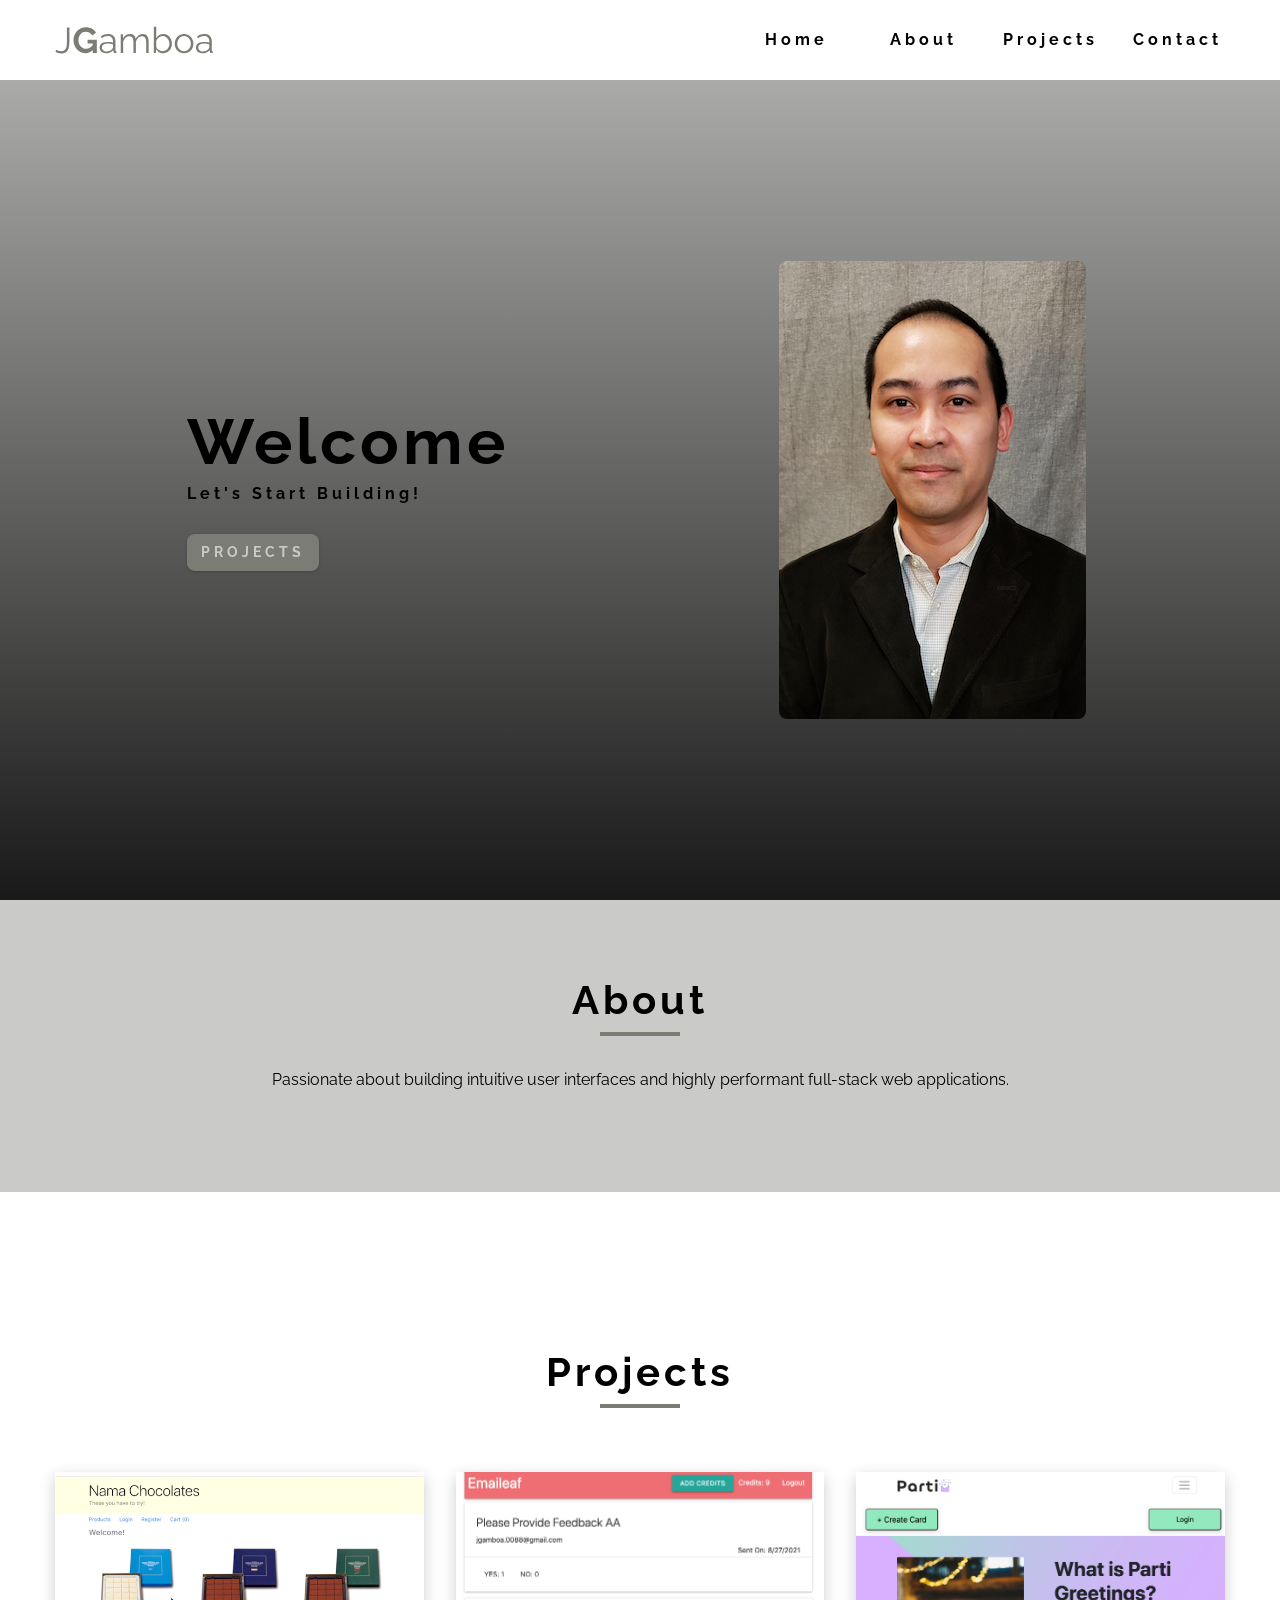
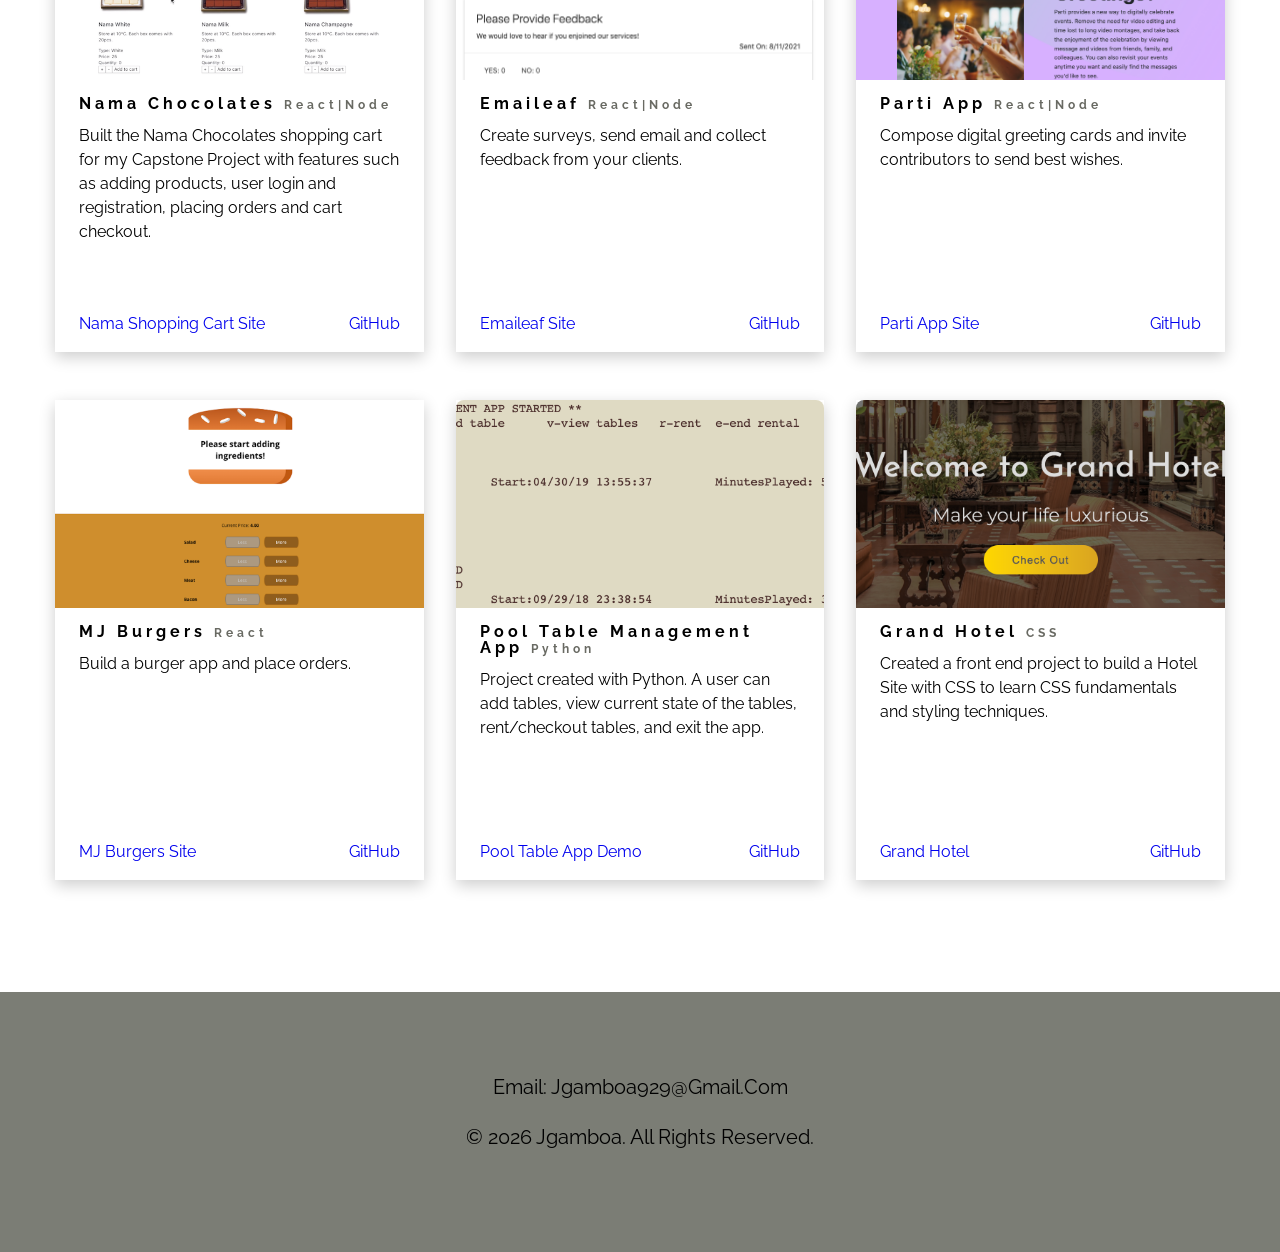
==== index.html @ 7ddc108f "Initial commit" ====
<!DOCTYPE html>
<html lang="en">
  <head>
    <meta charset="UTF-8" />
    <meta name="viewport" content="width=device-width, initial-scale=1.0" />
    <title>JG</title>
    <link rel="shortcut icon" href="#" type="image/x-icon" />
    <!-- font-awesome -->
    <link
      rel="stylesheet"
      href="./fontawesome-free-5.12.1-web/css/all.min.css"
    />
    <!-- css -->
    <link rel="stylesheet" href="./css/styles.css" />
  </head>

  <body>
    <!-- navbar -->
    <nav class="nav" id="nav">
      <div class="nav-center">
        <!-- nav header -->
        <div class="nav-header">
          <img src="./images/logo.svg" alt="nav logo" class="nav-logo" />
          <button class="nav-btn" id="nav-btn">
            <i class="fas fa-bars"></i>
          </button>
        </div>

        <!-- nav links -->
        <ul class="nav-links">
          <li><a href="#home" class="scroll-link">home</a></li>
          <li><a href="#about" class="scroll-link">about</a></li>
          <li><a href="#projects" class="scroll-link">projects</a></li>
          <li><a href="#contacts" class="scroll-link">contact</a></li>

          <!-- <li><a href="./index.html">home</a></li>
          <li><a href="./about.html">about</a></li>
          <li><a href="./projects.html">projects</a></li>
          <li><a href="./contact.html">contact</a></li> -->
        </ul>
      </div>
    </nav>
    <!-- end of navbar -->

    <!-- sidebar -->
    <aside class="sidebar" id="sidebar">
      <div>
        <button class="close-btn" id="close-btn">
          <i class="fas fa-times"></i>
        </button>

        <!-- sidebar links -->
        <ul class="sidebar-links" id="nav-links">
          <li><a href="#home" class="scroll-link">home</a></li>
          <li><a href="#about" class="scroll-link">about</a></li>
          <li><a href="#projects" class="scroll-link">projects</a></li>
          <li><a href="#contacts" class="scroll-link">contact</a></li>

          <!-- <li><a href="./index.html">home</a></li>
          <li><a href="./about.html">about</a></li>
          <li><a href="./projects.html">projects</a></li>
          <li><a href="./contact.html">contact</a></li> -->
        </ul>

        <!-- social icons -->
        <!-- <ul class="social-icons">
          <li>
            <a href="https://www.twitter.com" class="social-icon">
              <i class="fab fa-twitter"></i>
            </a>
          </li>
          <li>
            <a href="https://www.facebook.com" class="social-icon">
              <i class="fab fa-facebook"></i>
            </a>
          </li>
          <li>
            <a href="https://www.linkedin.com" class="social-icon">
              <i class="fab fa-linkedin"></i>
            </a>
          </li>
          <li>
            <a href="https://www.squarespace.com" class="social-icon">
              <i class="fab fa-squarespace"></i>
            </a>
          </li>
          <li>
            <a href="https://www.instagram.com" class="social-icon">
              <i class="fab fa-instagram"></i>
            </a>
          </li>
        </ul> -->
      </div>
    </aside>
    <!-- end of sidebar -->

    <!-- header -->
    <header class="hero" id="home">
      <div class="section-center hero-center">
        <article class="hero-info">
          <!-- <div class="underline"></div> -->
          <h1>welcome</h1>
          <h4>let's start building!</h4>
          <a href="#projects" class="btn hero-btn">projects</a>
          <!-- social icons -->
          <!-- <ul class="social-icons hero-icons">
            <li>
              <a href="https://www.twitter.com" class="social-icon">
                <i class="fab fa-twitter"></i>
              </a>
            </li>
            <li>
              <a href="https://www.facebook.com" class="social-icon">
                <i class="fab fa-facebook"></i>
              </a>
            </li>
            <li>
              <a href="https://www.linkedin.com" class="social-icon">
                <i class="fab fa-linkedin"></i>
              </a>
            </li>
            <li>
              <a href="https://www.squarespace.com" class="social-icon">
                <i class="fab fa-squarespace"></i>
              </a>
            </li>
            <li>
              <a href="https://www.instagram.com" class="social-icon">
                <i class="fab fa-instagram"></i>
              </a>
            </li>
          </ul> -->
        </article>
        <article class="hero-img">
          <img
            src="./images/port-pic-307KB.png"
            alt="john doe"
            class="hero-photo"
          />
        </article>
      </div>
    </header>
    <!-- end of header -->

    <!-- about -->
    <section class="section about" id="about">
      <div class="section-center about-center">
        <!-- about img -->
        <article class="about-img">
          <img
            src="./images/about-img.jpeg"
            alt="about img"
            class="hero-photo"
          />
        </article>
        <!-- about info -->
        <article class="about-info">
          <!-- section title -->
          <div class="section-title about-title">
            <h2>about</h2>
            <div class="underline"></div>
          </div>
          <!-- end of section title -->
          <p>
            Passionate about building intuitive user interfaces and highly
            performant full-stack web applications.
          </p>

          <!-- <a href="./about.html" class="btn">about me</a> -->
        </article>
      </div>
    </section>
    <!-- end of about -->

    <!-- blog -->
    <section class="section blog" id="projects">
      <!-- section title -->
      <div class="section-title">
        <h2>Projects</h2>
        <div class="underline"></div>
      </div>
      <!-- end of section title -->

      <div class="section-center blog-center">
        <!-- start of single article -->
        <article class="card">
          <!-- front of the card -->
          <div class="card-side card-front">
            <img src="./images/nama-small.png" alt="card img" />
            <div class="card-info">
              <h4>
                Nama Chocolates <span class="technology">React|Node</span>
              </h4>
              <p>
                Built the Nama Chocolates shopping cart for my Capstone Project
                with features such as adding products, user login and
                registration, placing orders and cart checkout.
              </p>
              <div class="card-footer">
                <a href="https://nama-sweets.herokuapp.com/" target="_blank"
                  >Nama Shopping Cart Site</a
                >
                <a
                  href="https://github.com/jg00/project-sweets-shopping-cart-ver02"
                  target="_blank"
                  class="card-github"
                  >GitHub</a
                >
                <!-- <img src="./images/hero-img-small.jpeg" alt="author img" /> -->
                <!-- <p>7 min read</p> -->
              </div>
            </div>
          </div>

          <!-- card back -->
          <div class="card-side card-back">
            <button class="btn">read more</button>
          </div>
        </article>
        <!-- end of single article -->

        <!-- start of single article -->
        <article class="card">
          <!-- front of the card -->
          <div class="card-side card-front">
            <img src="./images/emaileaf.png" alt="card img" />
            <div class="card-info">
              <h4>Emaileaf <span class="technology">React|Node</span></h4>
              <p>
                Create surveys, send email and collect feedback from your
                clients.
              </p>
              <div class="card-footer">
                <!-- <img src="./images/hero-img-small.jpeg" alt="author img" /> -->
                <!-- <p>7 min read</p> -->

                <a
                  href="https://hidden-peak-74217.herokuapp.com/"
                  target="_blank"
                  >Emaileaf Site</a
                >

                <a
                  href="https://github.com/jg00/proj-njs-react-emaileaf-sg"
                  target="_blank"
                  class="card-github"
                  >GitHub</a
                >
              </div>
            </div>
          </div>

          <!-- card back -->
          <div class="card-side card-back">
            <button class="btn">read more</button>
          </div>
        </article>
        <!-- end of single article -->

        <!-- start of single article -->
        <article class="card">
          <!-- front of the card -->
          <div class="card-side card-front">
            <img src="./images/parti-app.png" alt="card img" />
            <div class="card-info">
              <h4>Parti App <span class="technology">React|Node</span></h4>
              <p>
                Compose digital greeting cards and invite contributors to send
                best wishes.
              </p>
              <div class="card-footer">
                <!-- <img src="./images/hero-img-small.jpeg" alt="author img" /> -->
                <!-- <p>7 min read</p> -->

                <a
                  href="https://floating-ocean-70452.herokuapp.com/"
                  target="_blank"
                  >Parti App Site</a
                >

                <a
                  href="https://github.com/MVP-Marketplace/Parti-App"
                  target="_blank"
                  class="card-github"
                  >GitHub</a
                >
              </div>

              <!-- <div class="card-footer">
                <img src="./images/hero-img-small.jpeg" alt="author img" />
                <p>7 min read</p>
              </div> -->
            </div>
          </div>

          <!-- card back -->
          <div class="card-side card-back">
            <button class="btn">read more</button>
          </div>
        </article>
        <!-- end of single article -->

        <!-- start of single article -->
        <article class="card">
          <!-- front of the card -->
          <div class="card-side card-front">
            <img src="./images/burger-med.png" alt="card img" />
            <div class="card-info">
              <h4>MJ Burgers <span class="technology">React</span></h4>
              <p>Build a burger app and place orders.</p>
              <div class="card-footer">
                <!-- <img src="./images/hero-img-small.jpeg" alt="author img" /> -->
                <!-- <p>7 min read</p> -->

                <a href="http://mj-burgers.surge.sh/" target="_blank"
                  >MJ Burgers Site</a
                >

                <a
                  href="https://github.com/jg00/proj-MJ-Burgers.git"
                  target="_blank"
                  class="card-github"
                  >GitHub</a
                >
              </div>
              <!-- <div class="card-footer">
                <img src="./images/hero-img-small.jpeg" alt="author img" />
                <p>7 min read</p>
              </div> -->
            </div>
          </div>

          <!-- card back -->
          <div class="card-side card-back">
            <button class="btn">read more</button>
          </div>
        </article>
        <!-- end of single article -->

        <!-- start of single article -->
        <article class="card">
          <!-- front of the card -->
          <div class="card-side card-front">
            <img src="./images/pool-small.png" alt="card img" />
            <div class="card-info">
              <h4>
                Pool Table Management App <span class="technology">Python</span>
              </h4>
              <p>
                Project created with Python. A user can add tables, view current
                state of the tables, rent/checkout tables, and exit the app.
              </p>
              <div class="card-footer">
                <!-- <img src="./images/hero-img-small.jpeg" alt="author img" /> -->
                <!-- <p>7 min read</p> -->

                <a href="https://youtu.be/4kRzGMIpRro" target="_blank"
                  >Pool Table App Demo</a
                >

                <a
                  href="https://github.com/jg00/w203-pool-table-management-app.git"
                  target="_blank"
                  class="card-github"
                  >GitHub</a
                >
              </div>
              <!-- <div class="card-footer">
                <img src="./images/hero-img-small.jpeg" alt="author img" />
                <p>7 min read</p>
              </div> -->
            </div>
          </div>

          <!-- card back -->
          <div class="card-side card-back">
            <button class="btn">read more</button>
          </div>
        </article>
        <!-- end of single article -->

        <!-- start of single article -->
        <article class="card">
          <!-- front of the card -->
          <div class="card-side card-front">
            <img src="./images/grand-hotel-small.png" alt="card img" />
            <div class="card-info">
              <h4>Grand Hotel <span class="technology">CSS</span></h4>
              <p>
                Created a front end project to build a Hotel Site with CSS to
                learn CSS fundamentals and styling techniques.
              </p>
              <div class="card-footer">
                <!-- <img src="./images/hero-img-small.jpeg" alt="author img" /> -->
                <!-- <p>7 min read</p> -->

                <a href="http://grand-hotel-jg.surge.sh/" target="_blank"
                  >Grand Hotel</a
                >

                <a
                  href="https://github.com/jg00/proj-Hotel-CSS.git"
                  target="_blank"
                  class="card-github"
                  >GitHub</a
                >
              </div>
              <!-- <div class="card-footer">
                <img src="./images/hero-img-small.jpeg" alt="author img" />
                <p>7 min read</p>
              </div> -->
            </div>
          </div>

          <!-- card back -->
          <div class="card-side card-back">
            <button class="btn">read more</button>
          </div>
        </article>
        <!-- end of single article -->
      </div>
    </section>
    <!--end of  blog -->

    <!-- footer -->
    <footer class="footer">
      <!-- social icons -->
      <!-- <ul class="social-icons">
        <li>
          <a href="https://www.twitter.com" class="social-icon">
            <i class="fab fa-twitter"></i>
          </a>
        </li>
        <li>
          <a href="https://www.facebook.com" class="social-icon">
            <i class="fab fa-facebook"></i>
          </a>
        </li>
        <li>
          <a href="https://www.linkedin.com" class="social-icon">
            <i class="fab fa-linkedin"></i>
          </a>
        </li>
        <li>
          <a href="https://www.squarespace.com" class="social-icon">
            <i class="fab fa-squarespace"></i>
          </a>
        </li>
        <li>
          <a href="https://www.instagram.com" class="social-icon">
            <i class="fab fa-instagram"></i>
          </a>
        </li>
      </ul> -->

      <p id="contacts">Email: jgamboa929@gmail.com</p>

      <p>&copy; <span id="date"></span> jgamboa. all rights reserved.</p>
    </footer>

    <script src="./js/app.js"></script>
  </body>
</html>
---- css/styles.css ----
/**** Fonts ****/
/* @import url("https://fonts.googleapis.com/css?family=Open+Sans|Roboto:400,700&display=swap"); */
@import url("https://fonts.googleapis.com/css2?family=Raleway:wght@400;700&display=swap");

/**** Variables ****/
:root {
  /* dark shades of primary color*/
  --clr-primary-1: #cacbc8;
  --clr-primary-2: #b6b8b3;
  --clr-primary-3: #a3a49e;
  --clr-primary-4: #8f918a;
  /* primary/main color */
  --clr-primary-5: #7b7d75;
  /* lighter shades of primary color */
  --clr-primary-6: #696a63;
  --clr-primary-7: #565852;
  --clr-primary-8: #444540;
  --clr-primary-9: #31322f;
  --clr-primary-10: #1f1f1d;

  /* darkest gray - used for headings */
  --clr-grey-1: #c1c8c6;
  --clr-grey-2: #aab4b0;
  --clr-grey-3: #939f9b;
  --clr-grey-4: #7b8b85;

  /* gray used for paragraphs */
  --clr-grey-5: #647670;
  --clr-grey-6: #55645f;
  --clr-grey-7: #46534e;
  --clr-grey-8: #37413e;
  --clr-grey-9: #282f2d;
  --clr-grey-10: #191e1c;

  --clr-white: #fff;
  --ff-primary: "Raleway", sans-serif;
  --ff-secondary: "Raleway", sans-serif;
  --transition: all 0.3s linear;
  --spacing: 0.25rem;
  --radius: 0.5rem;
  --light-shadow: 0 5px 15px rgba(0, 0, 0, 0.1);
  --dark-shadow: 0 5px 15px rgba(0, 0, 0, 0.2);
  --max-width: 1170px;
}

/**** Global Styles ****/
*,
::after,
::before {
  margin: 0;
  padding: 0;
  box-sizing: border-box; /* not inherited */
}
body {
  font-family: var(--ff-secondary);
  background: var(--clr-white);
  color: var(--clr-gray-1);
  line-height: 1.5;
  font-size: 0.875rem;
}
ul {
  list-style-type: none;
}
a {
  text-decoration: none;
}
img:not(.nav-logo) {
  width: 100%;
  display: block;
}

h1,
h2,
h3,
h4 {
  letter-spacing: var(--spacing);
  text-transform: capitalize;
  line-height: 1.25;
  margin-bottom: 0.75rem;
  font-family: var(--ff-primary);
}
h1 {
  font-size: 3rem;
}
h2 {
  font-size: 2rem;
}
h3 {
  font-size: 1.25rem;
}
h4 {
  font-size: 0.875rem;
}
p {
  margin-bottom: 1.25rem;
  color: var(--clr-gray-5);
}
@media screen and (min-width: 800px) {
  h1 {
    font-size: 4rem;
  }
  h2 {
    font-size: 2.5rem;
  }
  h3 {
    font-size: 1.75rem;
  }
  h4 {
    font-size: 1rem;
  }
  body {
    font-size: 1rem;
  }
  h1,
  h2,
  h3,
  h4 {
    line-height: 1;
  }
}

/****  global classes ****/
.btn {
  text-transform: uppercase;
  background: var(--clr-primary-5);
  color: var(--clr-primary-1);
  padding: 0.375rem 0.75rem;
  letter-spacing: var(--spacing);
  display: inline-block;
  font-weight: 700;
  transition: var(--transition);
  font-size: 0.875rem;
  border: 2px solid transparent;
  cursor: pointer;
  box-shadow: 0 1px 3px rgba(0, 0, 0, 0.2);
  border-radius: var(--radius);
}
.btn:hover {
  color: var(--clr-primary-1);
  background: var(--clr-primary-7);
}
/* section */
.section {
  padding: 5rem 0;
}
.section-center {
  width: 90vw;
  margin: 0 auto;
  max-width: 1170px;
}
@media screen and (min-width: 992px) {
  .section-center {
    width: 95vw;
  }
}
/* underline div */
.underline {
  background: var(--clr-primary-5);
  width: 5rem;
  height: 0.25rem;
  margin-bottom: 1.25rem;
  margin-left: auto;
  margin-right: auto;
}
/* section title */
.section-title {
  margin-bottom: 4rem;
  text-align: center;
}
/* background class */
.bg-gray {
  background: var(--clr-gray-10);
}

/**** Navbar ****/
.nav-links {
  display: none;
}
.nav {
  height: 5rem;
  padding: 1rem;
  display: grid; /* using grid to place the child nav-center vertically centered because we set the nav height */
  align-items: center;
  transition: var(--transition);
}
.nav-center {
  width: 100%; /* at the moment these are settings for bigger screen */
  max-width: 1170px;
  margin: 0 auto;
}
.nav-header {
  display: grid;
  grid-template-columns: auto 1fr; /* Set first to auto so when we display none for the second column we can collapse the second column. */
  align-items: center;
}
.nav-btn {
  background: transparent;
  border-color: transparent;
  color: var(--clr-primary-5);
  font-size: 2rem;
  cursor: pointer;
  justify-self: end;
}
@media screen and (min-width: 768px) {
  .nav {
    /* background: var(--clr-primary-10); */
    /* background: rgb(86, 88, 82, 0.5); */
    background: var(--clr-white);
    /* background: linear-gradient(rgb(86, 88, 82, 0.5), rgba(0, 0, 0, 0.9)); */
  }
  .nav-btn {
    display: none;
  }
  .nav-links {
    display: grid;
    grid-template-columns: repeat(4, 1fr);
    justify-items: center;
    grid-gap: 2rem;
    justify-self: end;
  }
  .nav-links a {
    text-transform: capitalize;
    color: var(--clr-gray-1);
    font-weight: bold;
    letter-spacing: var(--spacing);
    transition: var(--transition);
  }
  .nav-links a:hover {
    color: var(--clr-primary-5);
  }
  .nav-center {
    display: grid;
    grid-template-columns: auto 1fr;
    align-items: center;
  }
}
/* fixed navbar - at window.scrollY > 80 (ie 5rem) */
.navbar-fixed {
  position: fixed;
  top: 0;
  left: 0;
  width: 100%;
  background: var(--clr-white);
  z-index: 2;
  box-shadow: var(--light-shadow);
}

/**** Sidebar ****/
.sidebar {
  position: fixed;
  top: 0;
  left: 0;
  width: 100%;
  height: 100%;
  /* background: var(--clr-gray-10); */
  background: var(--clr-primary-2);
  z-index: 4;
  display: grid;
  /* align-items: center; */
  /* justify-items: center; */
  place-items: center;
  transition: var(--transition);
  transform: translateX(-100%);
}
.show-sidebar {
  transform: translateX(0);
}
.sidebar-links {
  text-align: center;
}
.sidebar-links a {
  font-size: 2rem;
  text-transform: capitalize;
  letter-spacing: var(--spacing);
  color: var(--clr-gray-5);
  transition: var(--transition);
  display: inline-block;
  margin-bottom: 1.5rem;
}
.sidebar-links a:hover {
  color: var(--clr-primary-5);
}
.social-icons {
  display: grid;
  margin-top: 3rem;
  width: 20rem;
  grid-template-columns: repeat(5, 1fr);
  justify-items: center;
}
.social-icon {
  font-size: 1.5rem;
  color: var(--clr-gray-1);
  transition: var(--transition);
}
.social-icon:hover {
  color: var(--clr-primary-5);
}
.close-btn {
  position: absolute;
  top: 1rem;
  right: 1rem;
  font-size: 3rem;
  background: transparent;
  border: transparent;
  color: #e66b6b;
  transition: var(--transition);
  cursor: pointer;
}
.close-btn:hover {
  color: #bb2525;
}

/**** Hero ****/
.hero .underline {
  margin-bottom: 0.5rem;
  margin-left: 0;
}
.hero-img {
  display: none;
}
.hero {
  /* background: var(--clr-primary-10); */
  background: linear-gradient(rgb(86, 88, 82, 0.5), rgba(0, 0, 0, 0.9));
}
.hero-center {
  min-height: calc(100vh - 5rem);
  display: grid;
  /* justify-items: center; */
  /* align-items: center; */
  place-items: center;
}
.hero-info h4 {
  color: var(--clr-gray-5);
}
.hero-icons {
  justify-items: start;
}
.hero-btn {
  margin-top: 1.25rem;
}
@media screen and (min-width: 992px) {
  .hero-img {
    display: block;
    position: relative;
  }
  .hero-center {
    grid-template-columns: 1fr 1fr;
  }
  /* .hero-img::before,
  .about-img::before {
    content: "";
    position: absolute;
    width: 100%;
    height: 100%;
    border: 0.25rem solid var(--clr-primary-5);
    top: 2rem;
    right: -2rem;
    border-radius: var(--radius);
  } */

  .about-img::before {
    content: "";
    position: absolute;
    width: 100%;
    height: 100%;
    border: 0.25rem solid var(--clr-primary-5);
    top: 0;
    right: 0;
    border-radius: var(--radius);
  }
}
.hero-photo {
  max-width: 20rem;
  max-height: 30rem;
  -o-object-fit: cover;
  object-fit: cover;
  border-radius: var(--radius);
  position: relative; /* Because our ::before element is position absolute and showing above the picture */
}

/**** About ****/
.about-title {
  text-align: center;
  margin-bottom: 2rem;
}
.about-title .underline {
  /* margin-left: 0; */
}
.about {
  margin-bottom: 5rem;
  background: var(--clr-primary-1);
}
.about-center {
  display: grid;
  /* row-gap: 3rem; */
  /* column-gap: 2rem; */
  gap: 3rem 2rem;
}
.about-img {
  justify-self: center;
  display: none;
}
@media screen and (min-width: 992px) {
  .about-center {
    /* grid-template-columns: 1fr 1fr; */
    grid-template-columns: 1fr;
  }
  .about-img {
    position: relative;
  }
  .about-img::before {
    left: -2rem;
  }
  .about-info {
    align-self: center;
    text-align: center;
  }
}

/**** Services ****/
.service {
  background: var(--clr-white);
  padding: 3rem 1.5rem;
  margin-bottom: 2rem;
  border-radius: var(--radius);
  text-align: center;
  transition: var(--transition);
}
.service-icon {
  font-size: 2rem;
  margin-bottom: 1.5rem;
}
.service .underline {
  width: 3rem;
  height: 0.12rem;
  transition: var(--transition);
}
.service p {
  transition: var(--transition);
}
.service:hover {
  background: var(--clr-primary-5);
  color: var(--clr-white);
}
.service:hover p {
  color: var(--clr-white);
}
.service:hover .underline {
  background: var(--clr-white);
}
@media screen and (min-width: 676px) {
  .services-center {
    display: grid;
    grid-template-columns: 1fr 1fr;
    -moz-column-gap: 2rem;
    column-gap: 2rem;
  }
}
@media screen and (min-width: 992px) {
  .services-center {
    grid-template-columns: 1fr 1fr 1fr;
  }
}

/**** Projects ****/
.projects-text {
  /* padding: 2rem; */
  width: 85vw; /* on small screen will never touch edges */
  max-width: 30rem;
  margin: 0 auto; /* make use of available space */
}
.project {
  position: relative;
  background: var(--clr-primary-5);
  border-radius: var(--radius);
  margin-bottom: 2rem;
}
.project-info {
  text-align: center;
  color: var(--clr-white);
  position: absolute;
  top: 50%;
  left: 50%;
  transform: translate(-50%, -50%);
  transition: var(--transition);
  opacity: 0;
}
.project-info p {
  text-transform: capitalize;
  color: var(--clr-white);
}
.project:hover .project-info {
  opacity: 1;
}
.project-img {
  transition: var(--transition);
  border-radius: var(--radius);
  height: 15rem;
  -o-object-fit: cover;
  object-fit: cover;
}
.project:hover .project-img {
  opacity: 0.2;
}
.project::after {
  content: "";
  position: absolute;
  top: 0;
  left: 0;
  width: 100%;
  height: 100%;
  border: 0.25rem solid var(--clr-white);
  border-radius: var(--radius);
  transition: var(--transition);
  opacity: 0;
}
.project:hover::after {
  opacity: 1;
  transform: scale(0.8);
}
@media screen and (min-width: 676px) {
  .projects-center {
    display: grid;
    grid-template-columns: 1fr 1fr;
    -moz-column-gap: 2rem;
    column-gap: 2rem;
  }
}
@media screen and (min-width: 992px) {
  .projects-center {
    grid-template-columns: 1fr 1fr 1fr;
  }
}
@media screen and (min-width: 1170px) {
  .projects-center {
    grid-template-rows: 200px 200px;
    grid-gap: 1rem;
    grid-template-areas:
      "a b b"
      "a c d";
  }
  /* .project-img parent is .project */
  .project-img {
    height: 100%;
  }
  /* .project parent is .project-# ie link tag */
  .project {
    height: 100%;
  }
  .project-1 {
    grid-area: b;
  }
  .project-2 {
    grid-area: a;
  }
  .project-3 {
    grid-area: c;
  }
  .project-4 {
    grid-area: d;
  }
}

/**** Connect ****/
.connect {
  min-height: 40vh;
  position: relative;
  padding: 10rem 0 5rem 0;
  margin: 5rem 0;
}
.video-container {
  position: absolute;
  top: 0;
  left: 0;
  width: 100%;
  height: 100%;
  -o-object-fit: cover;
  object-fit: cover;
  z-index: -2;
}
.connect::after {
  content: "";
  position: absolute;
  top: 0;
  left: 0;
  width: 100%;
  height: 100%;
  /* background: rgba(0, 0, 0, 0.7); */
  background: var(--clr-white);
  opacity: 0.7;
  z-index: -1;
}
.connect {
  display: grid;
  place-items: center;
}
.video-banner .section-title {
  margin-bottom: 2rem;
}
.video-text {
  max-width: 30rem;
}
/* clippy - https://bennettfeely.com/clippy/ */
.video-banner {
  background: var(--clr-primary-10);
  padding: 3rem 5rem 12rem 5rem;
  text-align: center;
  -webkit-clip-path: polygon(
    0% 0%,
    100% 0%,
    100% 75%,
    75% 75%,
    75% 100%,
    50% 75%,
    0% 75%
  );
  clip-path: polygon(
    0% 0%,
    100% 0%,
    100% 75%,
    75% 75%,
    75% 100%,
    50% 75%,
    0% 75%
  );
}
/* .connect {
  -webkit-clip-path: polygon(
    50% 1%,
    100% 10%,
    100% 90%,
    50% 100%,
    0 90%,
    0 10%
  );
  clip-path: polygon(50% 1%, 100% 10%, 100% 90%, 50% 100%, 0 90%, 0 10%);
} */

/**** Skills ****/
@media screen and (min-width: 768px) {
  .skills-center {
    display: grid;
    grid-template-columns: 1fr 1fr;
    -moz-column-gap: 2rem;
    column-gap: 2rem;
  }
}
.skills {
  background: var(--clr-primary-9);
}
.skills h3 {
  margin: 1.5rem 0;
  color: var(--clr-primary-1);
}
.skill {
  margin-bottom: 1.25rem;
}
.skill p {
  margin-bottom: 0.5rem;
  text-transform: capitalize;
  color: var(--clr-primary-1);
}
.skill-container {
  background: var(--clr-white);
  height: 1rem;
  width: 100%;
  border-radius: var(--radius);
  position: relative;
}
.skill-value {
  position: absolute;
  top: 0;
  left: 0;
  background: var(--clr-primary-5);
  height: 100%;
  width: 50%;
  border-radius: var(--radius);
}
.value-70 {
  width: 70%;
}
.value-80 {
  width: 80%;
}
.skill-text {
  position: absolute;
  top: -2rem;
  left: 50%;
  transform: translate(-50%);
}
.skill-text-70 {
  left: 70%;
}
.skill-text-80 {
  left: 80%;
}

/**** Timeline ****/
.timeline-center {
  width: 80vw;
  max-width: 40rem;
}
.timeline-item {
  border-top: 2px dashed var(--clr-primary-5);
  margin: 0;
  padding: 4rem 2rem;
  position: relative;
}
.timeline-item p {
  margin-bottom: 0;
}
.timeline-item:nth-child(even) {
  border-left: 2px dashed var(--clr-primary-5);
  border-top-left-radius: 2rem;
  border-bottom-left-radius: 2rem;
  margin-right: 2rem;
  padding-right: 0;
}
.timeline-item:nth-child(odd) {
  border-right: 2px dashed var(--clr-primary-5);
  border-top-right-radius: 2rem;
  border-bottom-right-radius: 2rem;
  margin-left: 2rem;
  padding-left: 0;
}
.timeline-item:first-child {
  border-top: 0;
  border-top-right-radius: 0;
}
.timeline-item:last-child {
  border-bottom-left-radius: 0;
}
.number {
  position: absolute;
  top: 50%;
  transform: translate(-50%, -50%);
  margin-bottom: 0;
  background: var(--clr-primary-5);
  width: 2rem;
  height: 2rem;
  border-radius: 50%;
  display: grid;
  place-items: center;
  color: var(--clr-primary-1);
  font-weight: bold;
}
.timeline-item:nth-child(even) .number {
  left: 0;
}
.timeline-item:nth-child(odd) .number {
  right: 0;
  transform: translate(50%, -50%);
}

/**** Blog ****/
.blog {
  background: var(--clr-gray-10);
  /* background: var(--clr-primary-2); */
}
.card {
  /*height: 27rem;*/ /* Important because we will be setting both .card-front and .card-back to be position absolute. */
  height: 30rem;
  position: relative;
  perspective: 1500px;
  /* border: 1px dashed black; */

  box-shadow: var(--dark-shadow);
  transition: var(--transition);
}
.card:hover {
  transform: scale(1.02);
}
.card-side {
  -webkit-backface-visibility: hidden;
  backface-visibility: hidden;
  transition: all 0.5s ease-in-out;
  position: absolute;
  top: 0;
  left: 0;
  width: 100%;
  height: 100%;
  border-radius: var(--radius);
  -webkit-transform: translate3d(0, 0, 0);
  visibility: visible;
  transform: translate3d(0, 0, 0);
}
.card-front {
  background: var(--clr-white);
  display: grid;
  grid-template-rows: auto 1fr;
}
.card-back {
  background: var(--clr-primary-10);
  transform: rotateY(180deg); /* start of rotated and to the right */
  display: grid;
  place-items: center;
}
.card:hover .card-front {
  /* transform: rotateY(-180deg); */
  /* transform: rotate3d(0, 1, 0, -180deg); */
}
.card:hover .card-back {
  /* transform: rotateY(0); */
}
/* rest of card styles */
.card-info {
  padding: 1rem 1.5rem;

  display: grid;
  grid-template-rows: auto 1fr auto;
}
.card-info .technology {
  font-size: 0.75rem;
  color: var(--clr-primary-6);
}
.card-front img {
  height: 13rem;
  -o-object-fit: cover;
  object-fit: cover;
  border-top-left-radius: var(--radius);
  border-top-right-radius: var(--radius);
}
.card-footer img {
  width: 2rem;
  height: 2rem;
  -o-object-fit: cover;
  object-fit: cover;
  border-radius: 50%;
}
.card-footer {
  display: grid;
  grid-template-columns: auto 1fr;
  align-items: center;
}
.card-footer .card-github {
  justify-self: end;
}
.card-footer p {
  margin-bottom: 0;
  text-transform: uppercase;
  justify-self: end;
  color: var(--clr-primary-5);
  font-size: 0.85rem;
}
/* (1170px(max-width) - 64px(gap total)) / 3 (total columns) ~ 368px */
.blog-center {
  display: grid;
  gap: 3rem 2rem;
  grid-template-columns: repeat(auto-fill, minmax(330px, 1fr));
}

/**** Footer ****/
.footer {
  margin-top: 2rem;
  padding-top: 5rem;
  padding-bottom: 5rem;
  /* background: #222; */
  background: var(--clr-primary-5);
  display: grid;
  place-items: center;
}
.footer .social-icons {
  margin-bottom: 2rem;
}
.footer .social-icon {
  color: var(--clr-primary-5);
  transition: var(--transition);
}
.footer .social-icon:hover {
  color: var(--clr-primary-10);
}
.footer p {
  font-size: 1.25rem;
  text-transform: capitalize;
}

/**** Single Page ****/
.single-page {
  background: var(--clr-primary-10);
  min-height: calc(100vh - 5rem - 198px);
}
.page-info {
  max-width: 700px;
}
.page-info a {
  text-transform: uppercase;
  color: var(--clr-primary-5);
  transition: var(--transition);
}
.page-info a:hover {
  color: var(--clr-primary-1);
}

/**** Products Page ****/
.projects-hero {
  background: var(--clr-primary-10);
  min-height: calc(40vh - 5rem);
  display: grid;
  place-items: center;
}
.projects-hero .section-title {
  margin-bottom: 0;
}
.single-project {
  background: var(--clr-gray-10);
  border-radius: var(--radius);
}
.project-container img {
  border-top-left-radius: var(--radius);
  border-top-right-radius: var(--radius);
  -o-object-fit: cover;
  object-fit: cover;
}
.project-container {
  position: relative;
}
.project-icon {
  position: absolute;
  font-size: 1.75rem;
  bottom: 0;
  left: 50%;
  transform: translate(-50%, 50%);
  /* technique to center the actual icon inside the link */
  width: 4rem;
  height: 4rem;
  display: grid;
  place-items: center;
  background: var(--clr-primary-5);
  border-radius: 50%;
  color: var(--clr-primary-1);
  border: 0.375rem solid var(--clr-gray-10);
}
.project-details {
  padding: 2rem 1.5rem;
}
.project-footer {
  display: grid;
  grid-template-columns: 1fr 1fr;
  color: var(--clr-primary-5);
}
.project-footer a {
  justify-self: end;
  color: var(--clr-primary-5);
  text-transform: capitalize;
  transition: var(--transition);
}
.project-footer a:hover {
  color: var(--clr-primary-1);
}
.projects-page-center {
  display: grid;
  grid-template-columns: repeat(auto-fill, minmax(330px, 1fr));
  /* grid-template-columns: repeat(auto-fit, minmax(330px, 1fr)); */
  gap: 3rem 1rem;
}
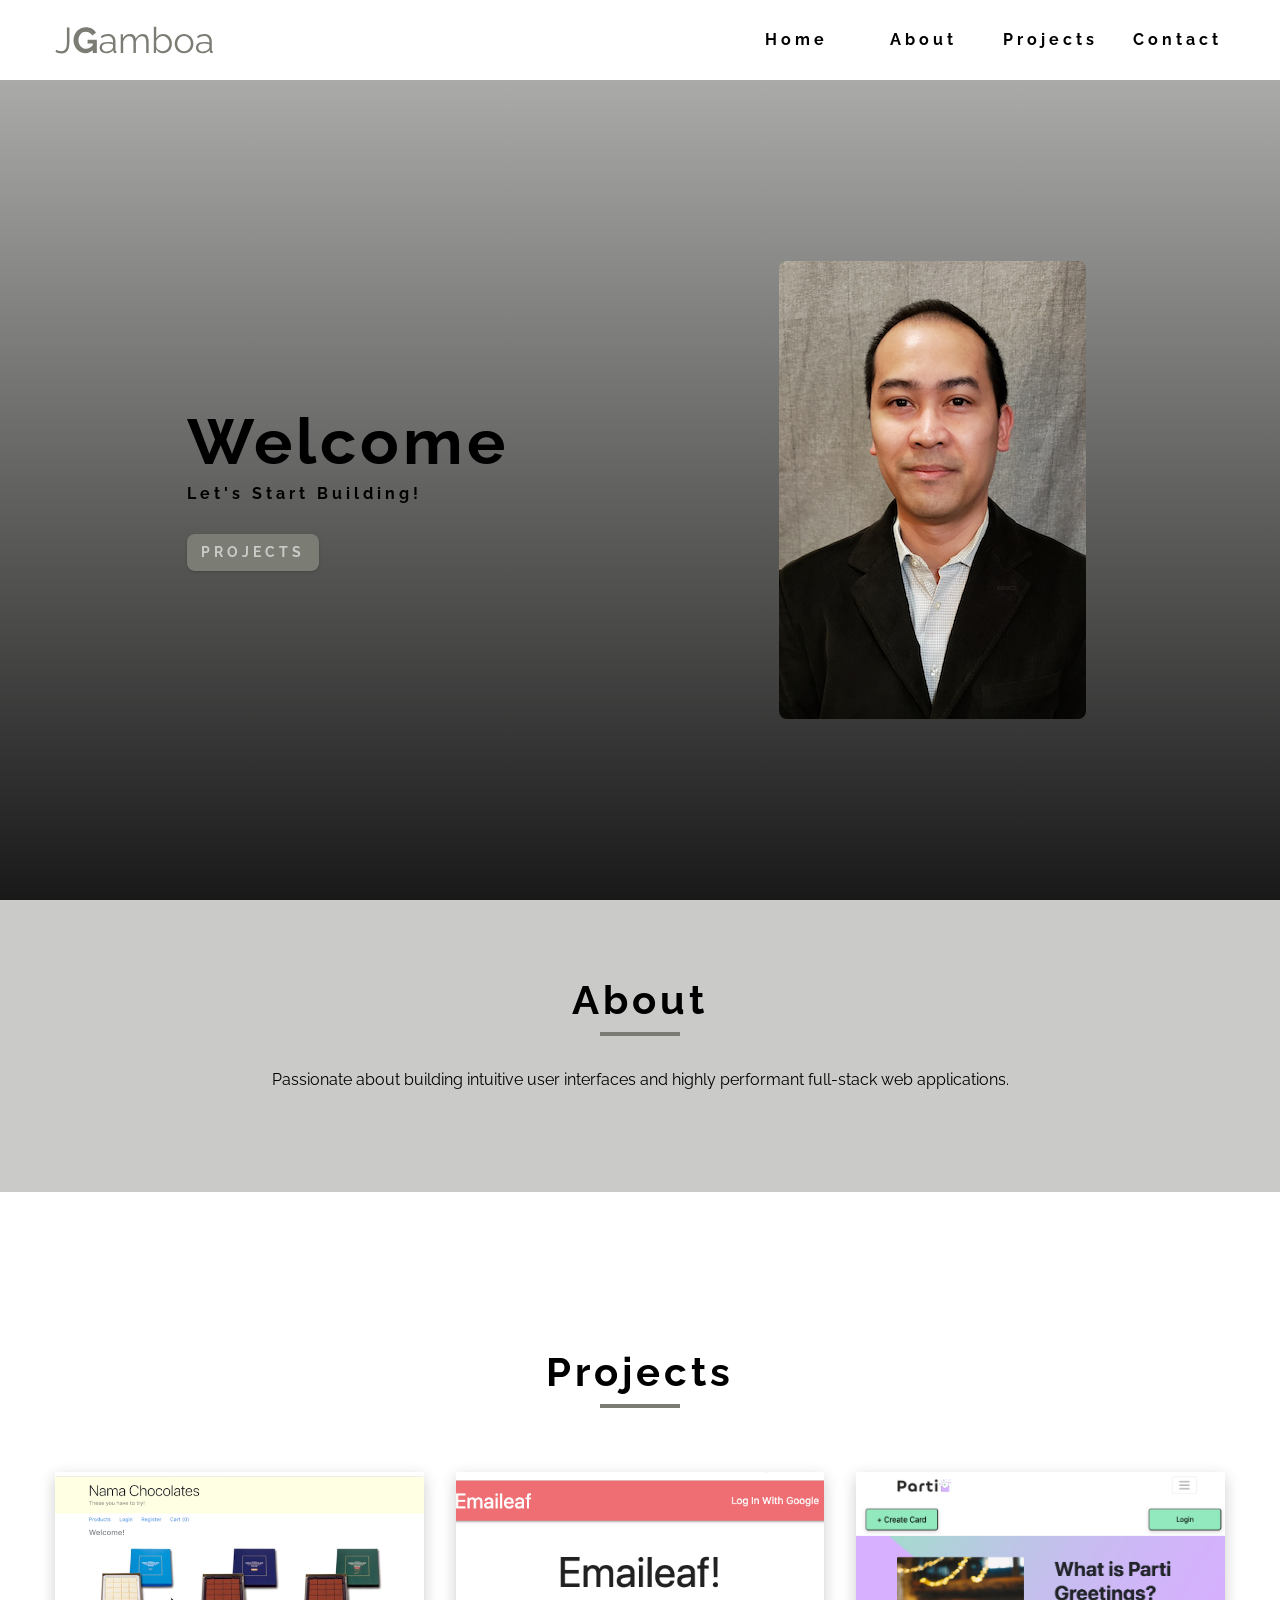
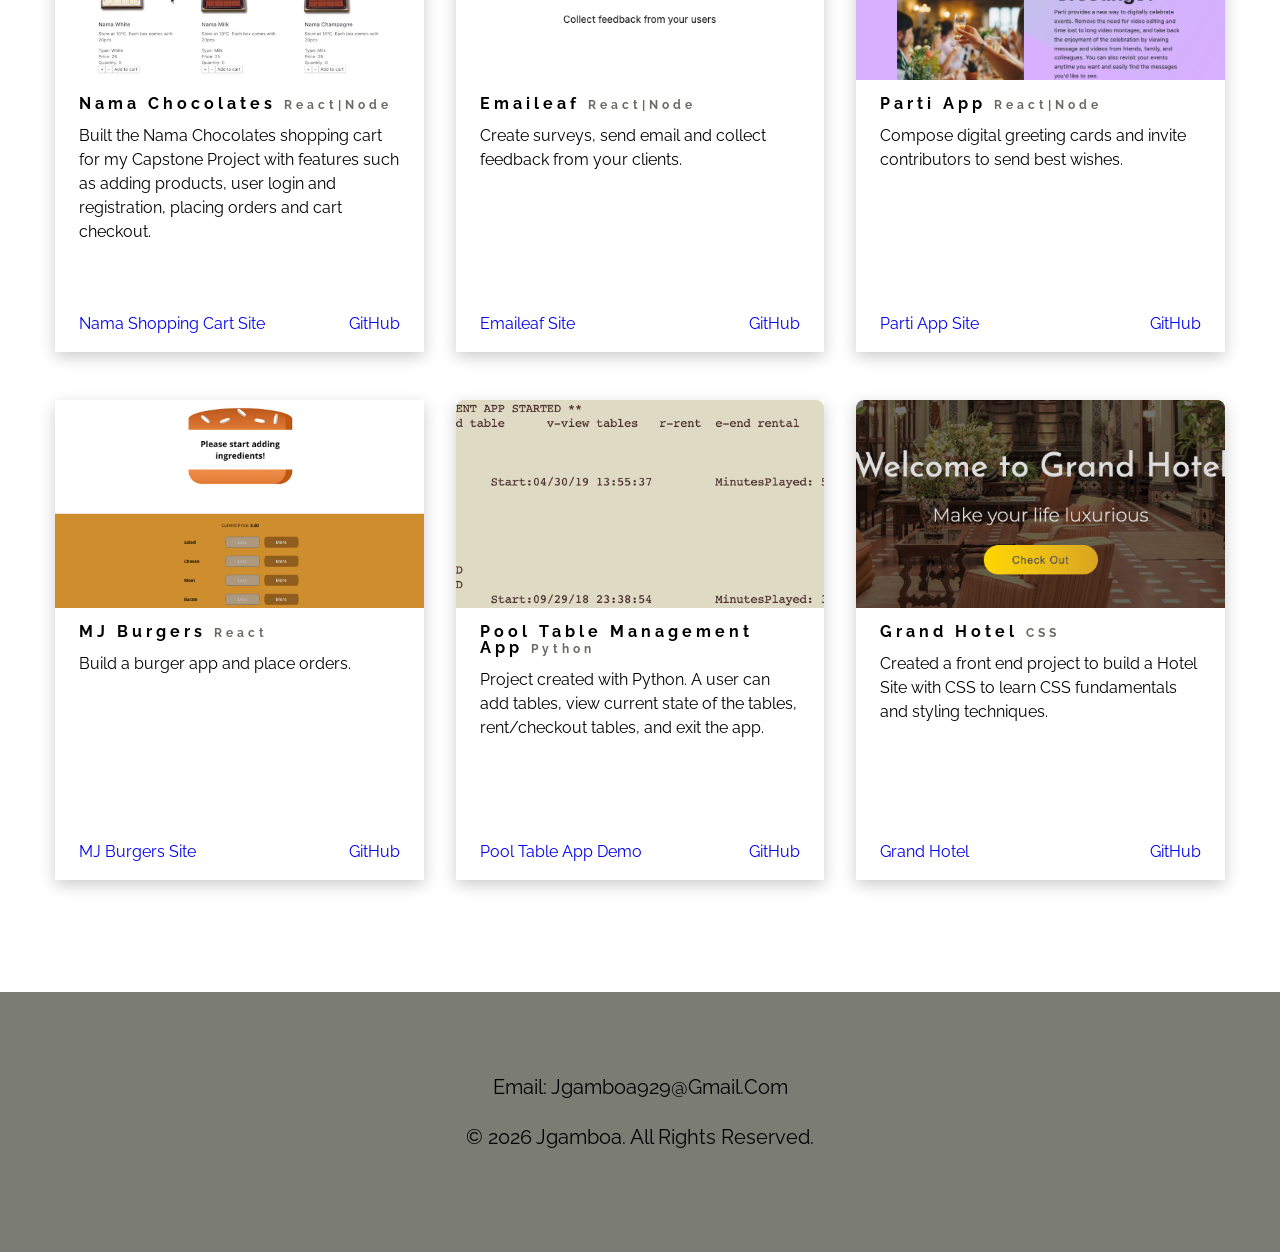
==== commit 88af9f4e: "update scroll link" ====
--- a/index.html
+++ b/index.html
@@ -3,8 +3,8 @@
   <head>
     <meta charset="UTF-8" />
     <meta name="viewport" content="width=device-width, initial-scale=1.0" />
-    <title>JG</title>
-    <link rel="shortcut icon" href="#" type="image/x-icon" />
+    <title>JGamboa</title>
+    <link rel="shortcut icon" href="./images/favicon.ico" type="image/x-icon" />
     <!-- font-awesome -->
     <link
       rel="stylesheet"
@@ -101,7 +101,7 @@
           <!-- <div class="underline"></div> -->
           <h1>welcome</h1>
           <h4>let's start building!</h4>
-          <a href="#projects" class="btn hero-btn">projects</a>
+          <a href="#projects" class="btn hero-btn scroll-link">projects</a>
           <!-- social icons -->
           <!-- <ul class="social-icons hero-icons">
             <li>
--- a/css/styles.css
+++ b/css/styles.css
@@ -383,9 +383,9 @@
   text-align: center;
   margin-bottom: 2rem;
 }
-.about-title .underline {
-  /* margin-left: 0; */
-}
+/* .about-title .underline { */
+/* margin-left: 0; */
+/* } */
 .about {
   margin-bottom: 5rem;
   background: var(--clr-primary-1);
@@ -795,13 +795,13 @@
   display: grid;
   place-items: center;
 }
-.card:hover .card-front {
-  /* transform: rotateY(-180deg); */
-  /* transform: rotate3d(0, 1, 0, -180deg); */
-}
-.card:hover .card-back {
-  /* transform: rotateY(0); */
-}
+/* .card:hover .card-front { */
+/* transform: rotateY(-180deg); */
+/* transform: rotate3d(0, 1, 0, -180deg); */
+/* } */
+/* .card:hover .card-back { */
+/* transform: rotateY(0); */
+/* } */
 /* rest of card styles */
 .card-info {
   padding: 1rem 1.5rem;
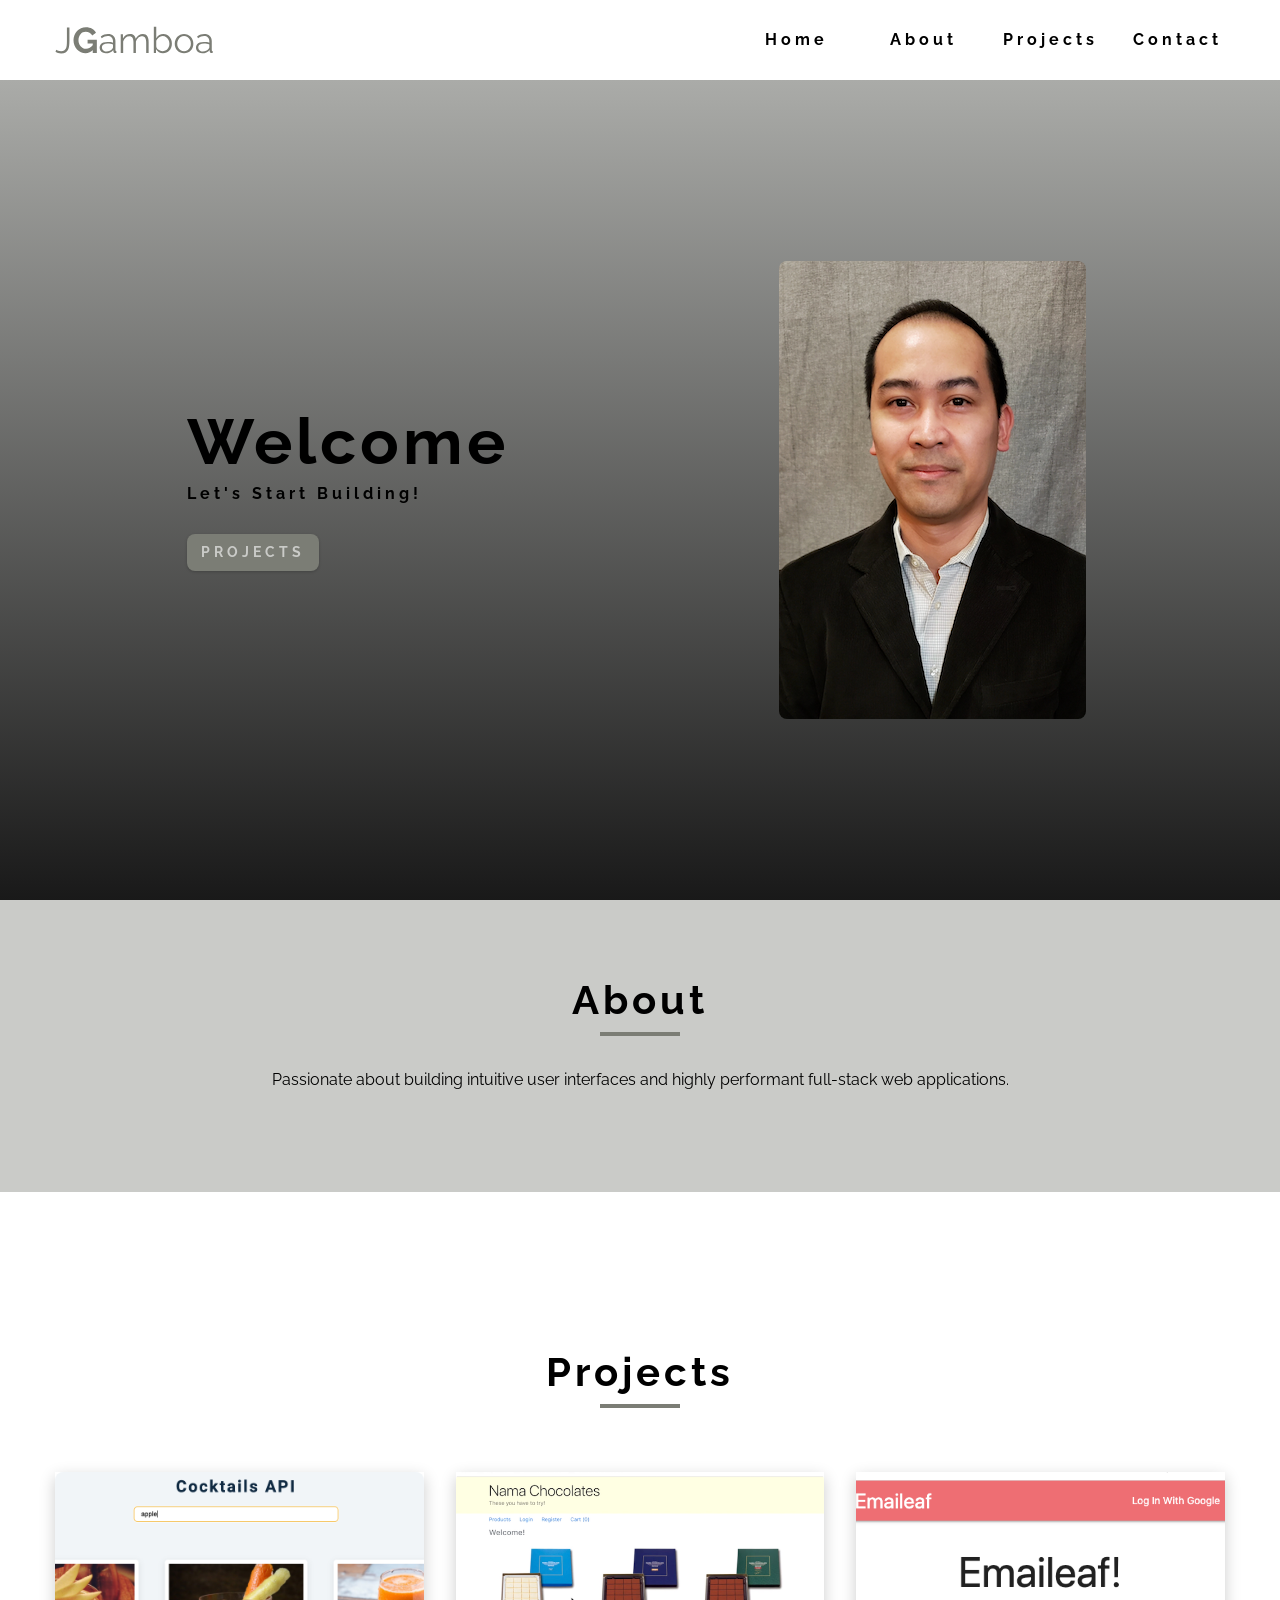
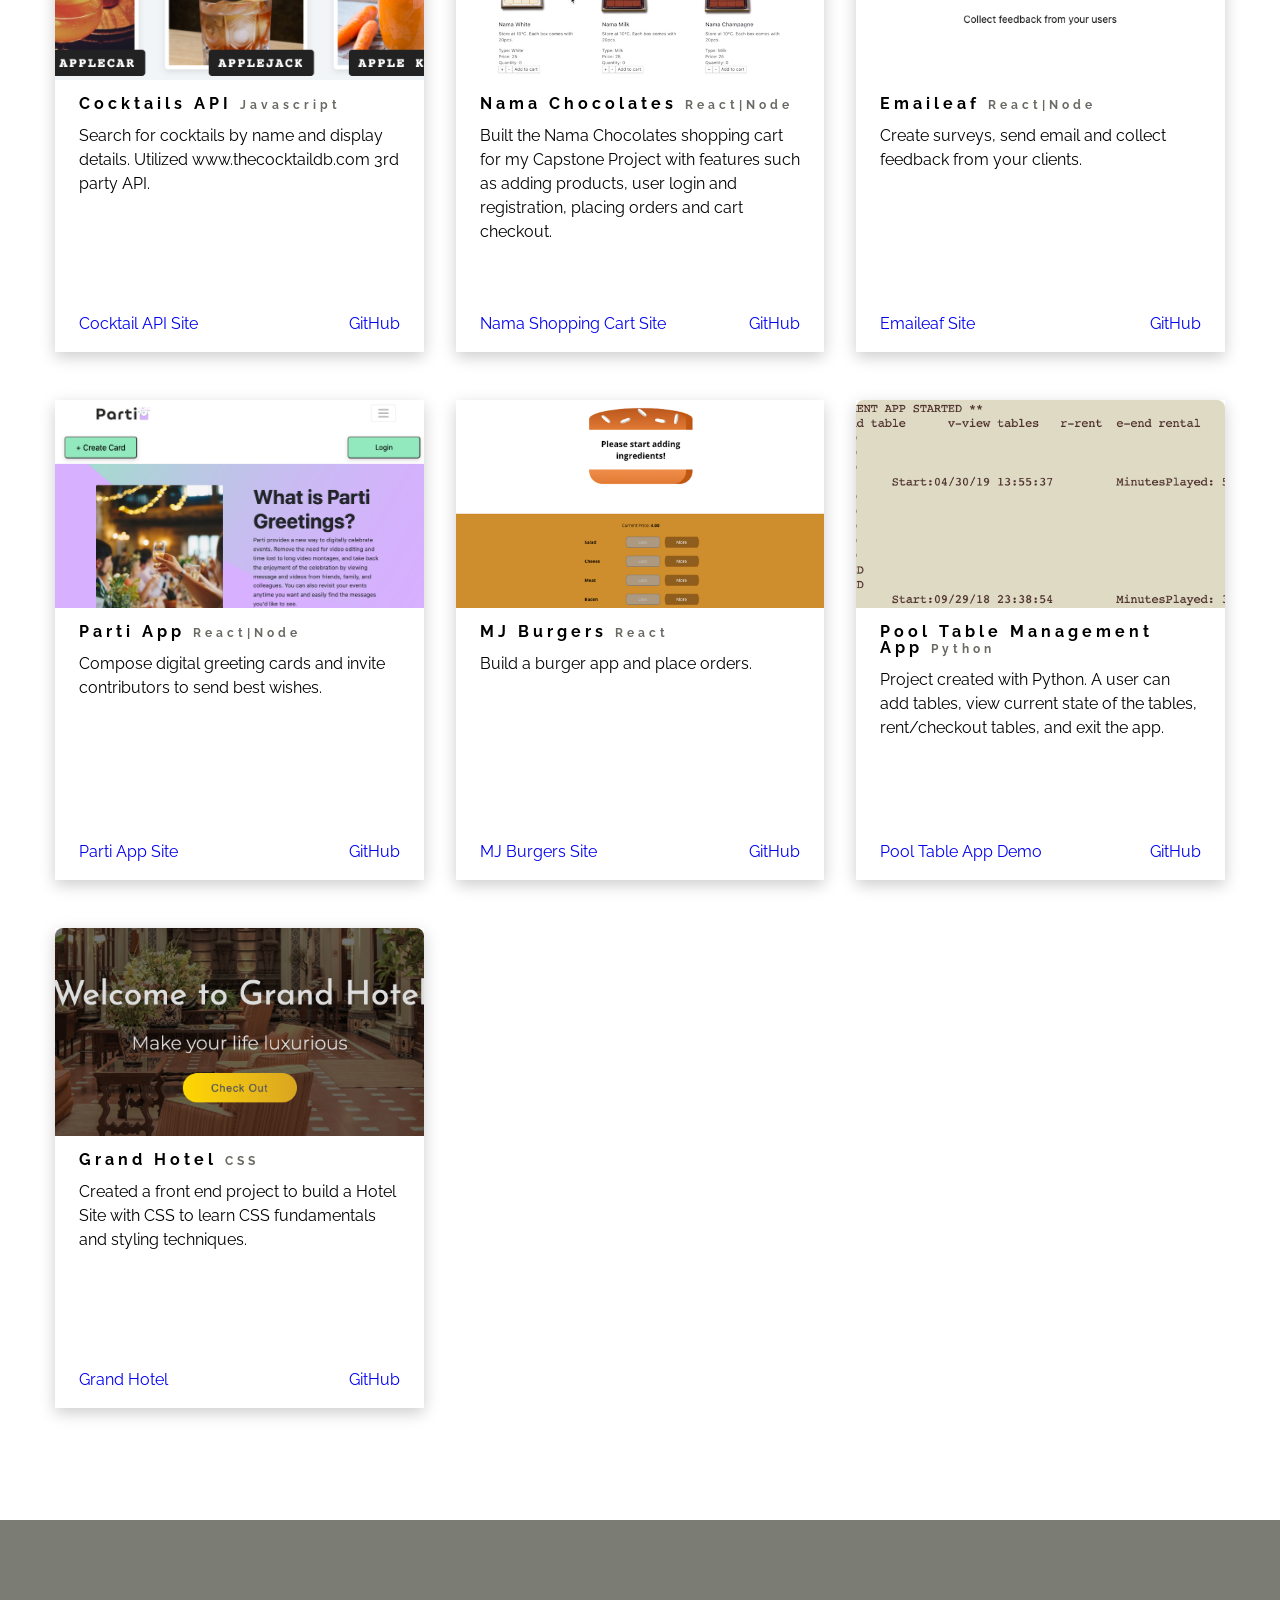
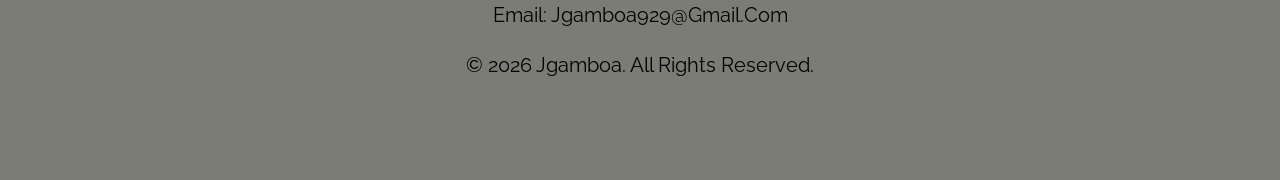
==== commit 61bd5f99: "Add cocktails api" ====
--- a/index.html
+++ b/index.html
@@ -186,6 +186,40 @@
         <article class="card">
           <!-- front of the card -->
           <div class="card-side card-front">
+            <img src="./images/cocktail-api.png" alt="card img" />
+            <div class="card-info">
+              <h4>Cocktails API <span class="technology">Javascript</span></h4>
+              <p>
+                Search for cocktails by name and display details. Utilized
+                www.thecocktaildb.com 3rd party API.
+              </p>
+              <div class="card-footer">
+                <a href="https://cocktails-jg.netlify.app/" target="_blank"
+                  >Cocktail API Site</a
+                >
+                <a
+                  href="https://github.com/jg00/proj-js-cocktails-api-js"
+                  target="_blank"
+                  class="card-github"
+                  >GitHub</a
+                >
+                <!-- <img src="./images/hero-img-small.jpeg" alt="author img" /> -->
+                <!-- <p>7 min read</p> -->
+              </div>
+            </div>
+          </div>
+
+          <!-- card back -->
+          <div class="card-side card-back">
+            <button class="btn">read more</button>
+          </div>
+        </article>
+        <!-- end of single article -->
+
+        <!-- start of single article -->
+        <article class="card">
+          <!-- front of the card -->
+          <div class="card-side card-front">
             <img src="./images/nama-small.png" alt="card img" />
             <div class="card-info">
               <h4>
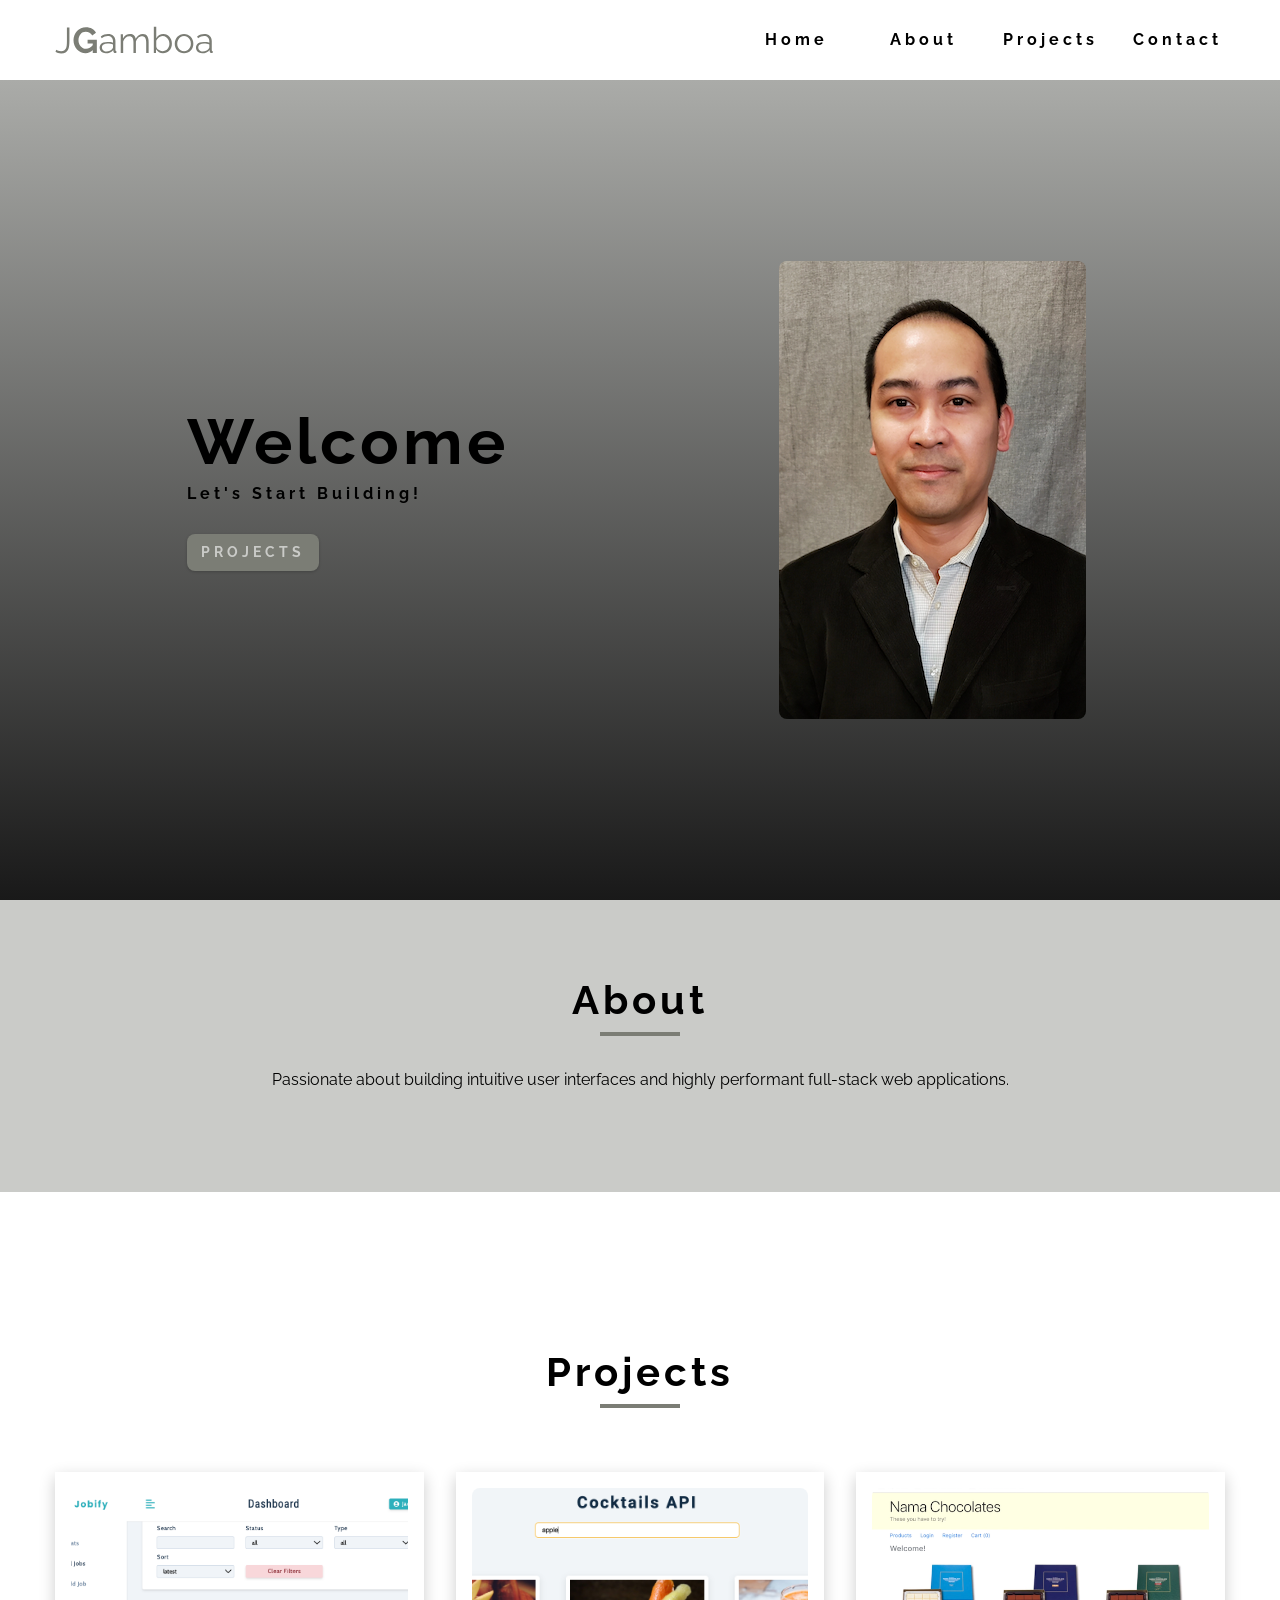
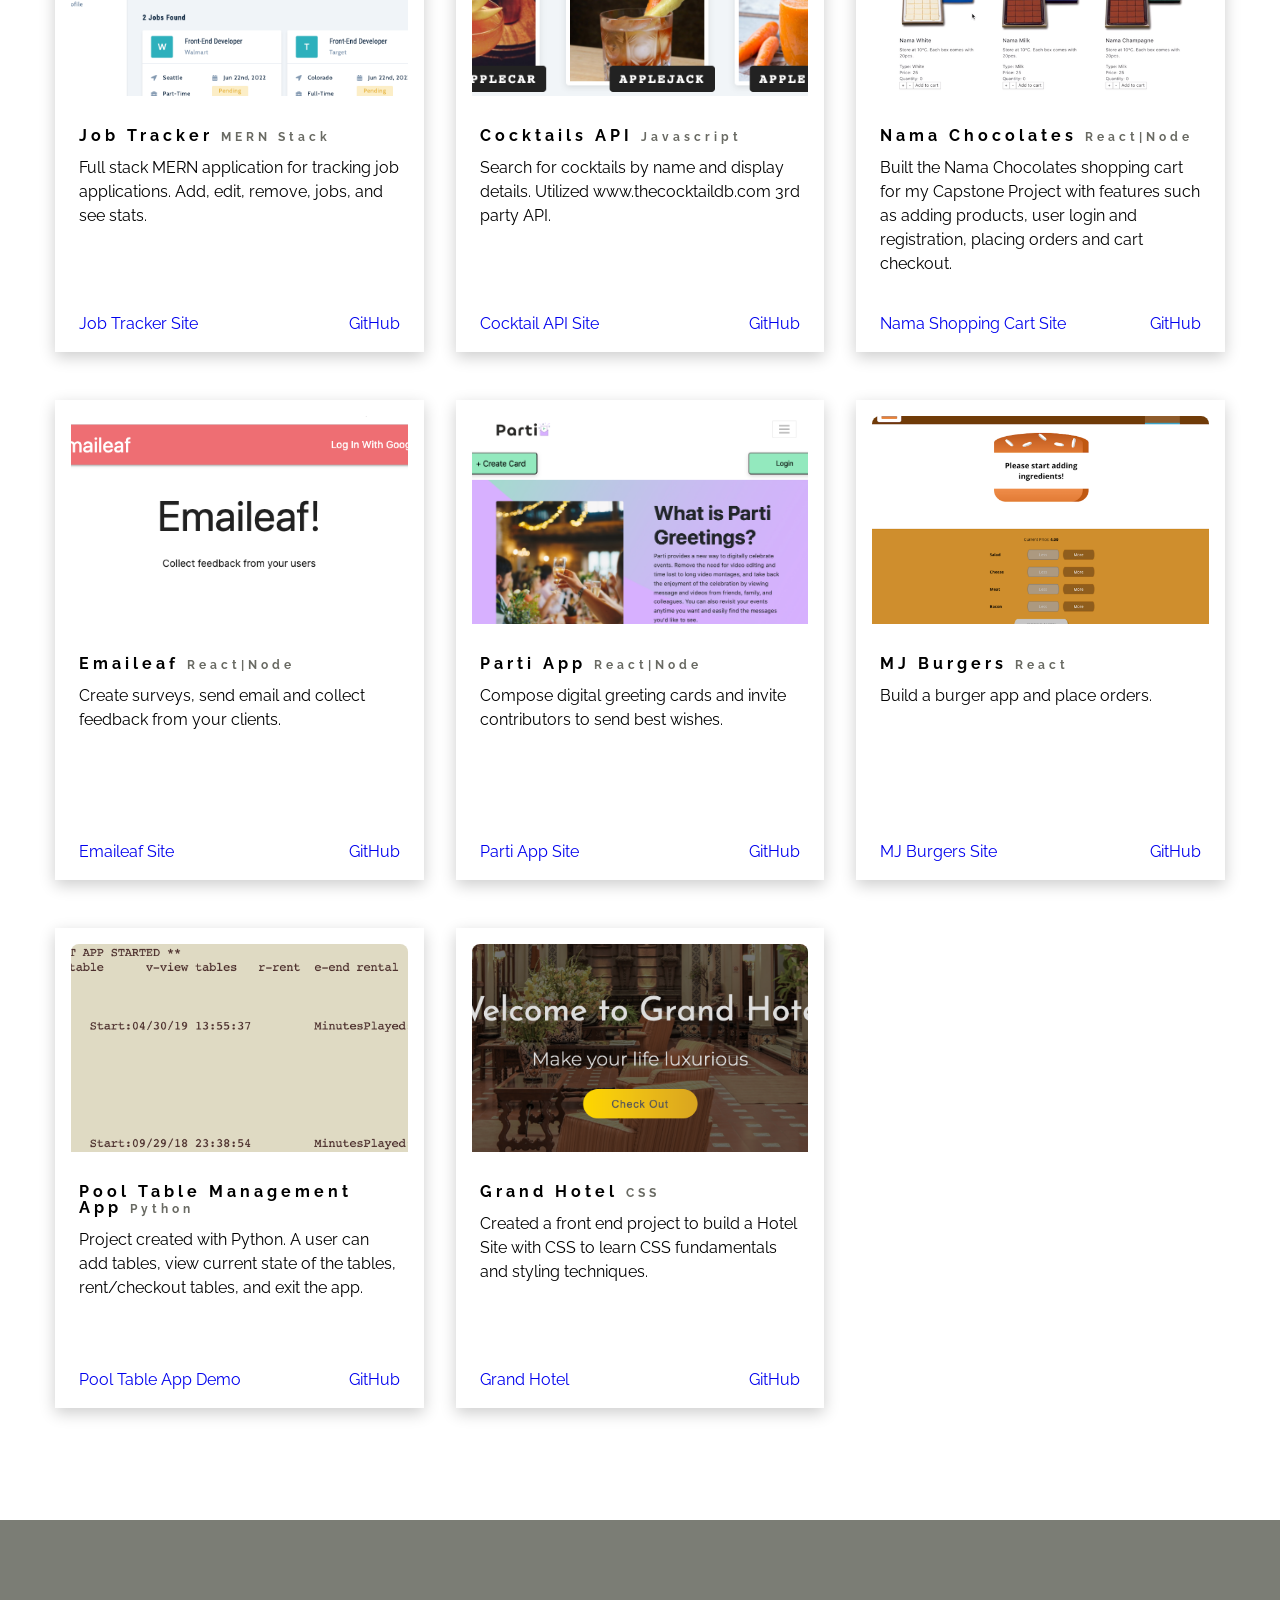
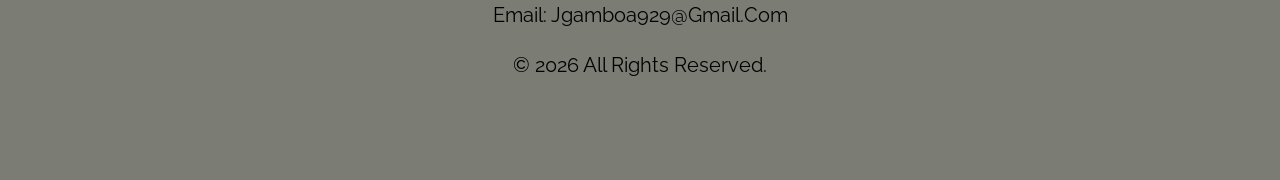
==== commit d6ce9405: "Add jobify card" ====
--- a/index.html
+++ b/index.html
@@ -186,7 +186,47 @@
         <article class="card">
           <!-- front of the card -->
           <div class="card-side card-front">
-            <img src="./images/cocktail-api.png" alt="card img" />
+            <div class="card-image-container">
+              <img src="./images/jobify-small.png" alt="card img" />
+            </div>
+            <div class="card-info">
+              <h4>Job Tracker <span class="technology">MERN Stack</span></h4>
+              <p>
+                Full stack MERN application for tracking job applications. Add,
+                edit, remove, jobs, and see stats.
+              </p>
+              <div class="card-footer">
+                <a
+                  href="https://proj-mern-jobify-js.herokuapp.com/landing"
+                  target="_blank"
+                  >Job Tracker Site</a
+                >
+                <a
+                  href="https://github.com/jg00/proj-mern-jobify-js"
+                  target="_blank"
+                  class="card-github"
+                  >GitHub</a
+                >
+                <!-- <img src="./images/hero-img-small.jpeg" alt="author img" /> -->
+                <!-- <p>7 min read</p> -->
+              </div>
+            </div>
+          </div>
+
+          <!-- card back -->
+          <div class="card-side card-back">
+            <button class="btn">read more</button>
+          </div>
+        </article>
+        <!-- end of single article -->
+
+        <!-- start of single article -->
+        <article class="card">
+          <!-- front of the card -->
+          <div class="card-side card-front">
+            <div class="card-image-container">
+              <img src="./images/cocktail-api.png" alt="card img" />
+            </div>
             <div class="card-info">
               <h4>Cocktails API <span class="technology">Javascript</span></h4>
               <p>
@@ -220,7 +260,9 @@
         <article class="card">
           <!-- front of the card -->
           <div class="card-side card-front">
-            <img src="./images/nama-small.png" alt="card img" />
+            <div class="card-image-container">
+              <img src="./images/nama-small.png" alt="card img" />
+            </div>
             <div class="card-info">
               <h4>
                 Nama Chocolates <span class="technology">React|Node</span>
@@ -257,7 +299,9 @@
         <article class="card">
           <!-- front of the card -->
           <div class="card-side card-front">
-            <img src="./images/emaileaf.png" alt="card img" />
+            <div class="card-image-container">
+              <img src="./images/emaileaf.png" alt="card img" />
+            </div>
             <div class="card-info">
               <h4>Emaileaf <span class="technology">React|Node</span></h4>
               <p>
@@ -295,7 +339,9 @@
         <article class="card">
           <!-- front of the card -->
           <div class="card-side card-front">
-            <img src="./images/parti-app.png" alt="card img" />
+            <div class="card-image-container">
+              <img src="./images/parti-app.png" alt="card img" />
+            </div>
             <div class="card-info">
               <h4>Parti App <span class="technology">React|Node</span></h4>
               <p>
@@ -338,7 +384,9 @@
         <article class="card">
           <!-- front of the card -->
           <div class="card-side card-front">
-            <img src="./images/burger-med.png" alt="card img" />
+            <div class="card-image-container">
+              <img src="./images/burger-med.png" alt="card img" />
+            </div>
             <div class="card-info">
               <h4>MJ Burgers <span class="technology">React</span></h4>
               <p>Build a burger app and place orders.</p>
@@ -375,7 +423,9 @@
         <article class="card">
           <!-- front of the card -->
           <div class="card-side card-front">
-            <img src="./images/pool-small.png" alt="card img" />
+            <div class="card-image-container">
+              <img src="./images/pool-small.png" alt="card img" />
+            </div>
             <div class="card-info">
               <h4>
                 Pool Table Management App <span class="technology">Python</span>
@@ -417,7 +467,9 @@
         <article class="card">
           <!-- front of the card -->
           <div class="card-side card-front">
-            <img src="./images/grand-hotel-small.png" alt="card img" />
+            <div class="card-image-container">
+              <img src="./images/grand-hotel-small.png" alt="card img" />
+            </div>
             <div class="card-info">
               <h4>Grand Hotel <span class="technology">CSS</span></h4>
               <p>
@@ -489,7 +541,7 @@
 
       <p id="contacts">Email: jgamboa929@gmail.com</p>
 
-      <p>&copy; <span id="date"></span> jgamboa. all rights reserved.</p>
+      <p>&copy; <span id="date"></span> all rights reserved.</p>
     </footer>
 
     <script src="./js/app.js"></script>
--- a/css/styles.css
+++ b/css/styles.css
@@ -757,6 +757,13 @@
   background: var(--clr-gray-10);
   /* background: var(--clr-primary-2); */
 }
+.card-image-container {
+  padding: 1rem 1rem;
+}
+.card-image-container img {
+  width: 100%;
+  object-fit: cover;
+}
 .card {
   /*height: 27rem;*/ /* Important because we will be setting both .card-front and .card-back to be position absolute. */
   height: 30rem;
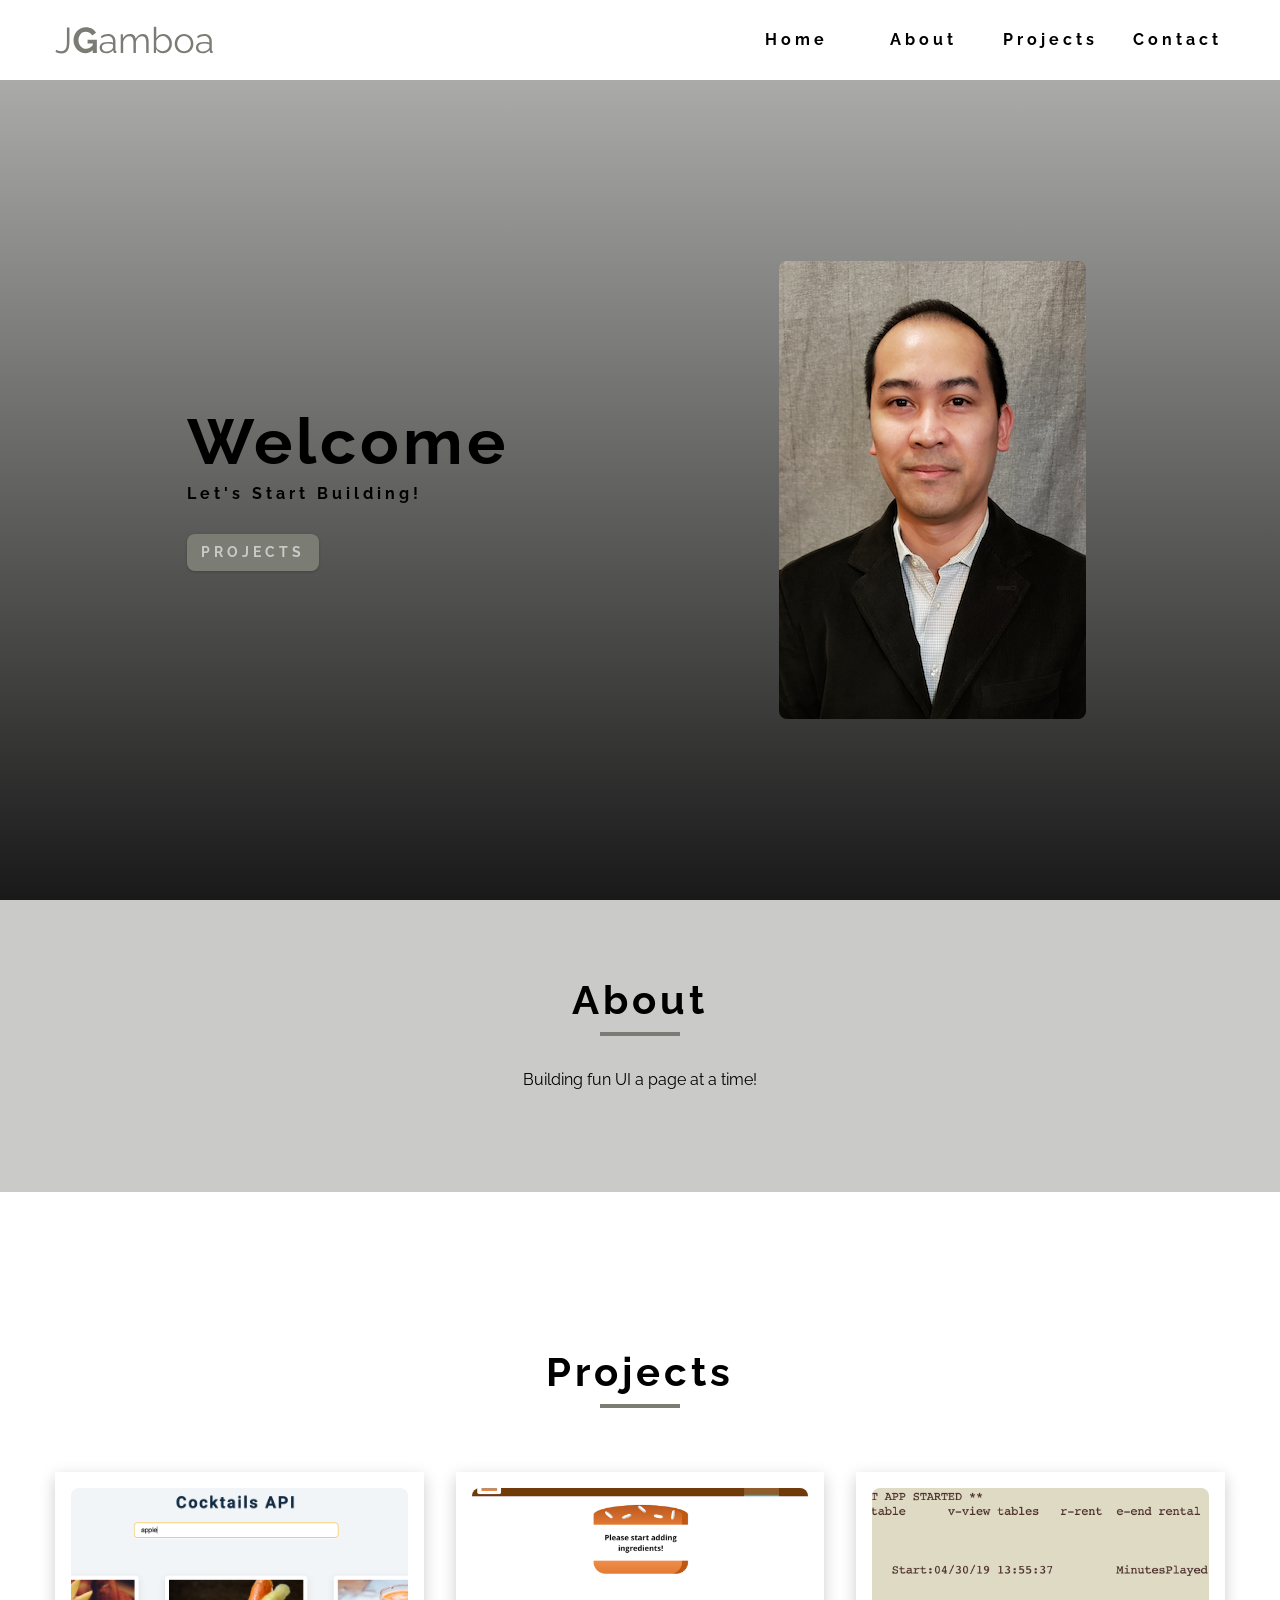
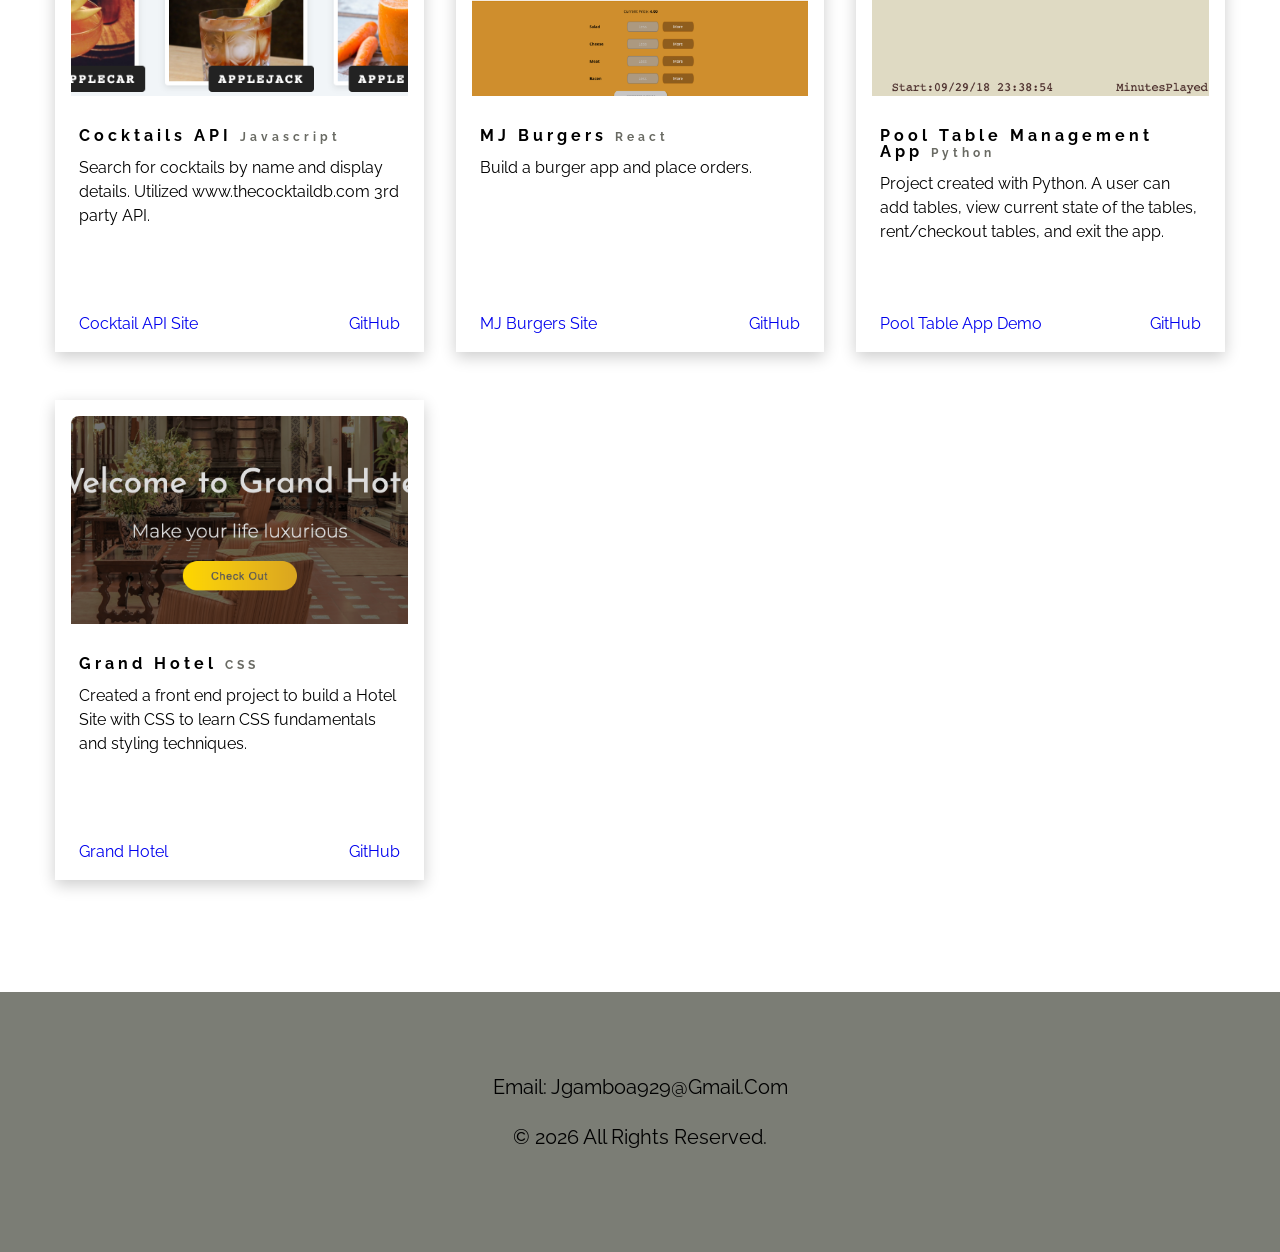
==== commit 975a4906: "Removed cards where hosting site need to be replaced." ====
--- a/index.html
+++ b/index.html
@@ -162,8 +162,9 @@
           </div>
           <!-- end of section title -->
           <p>
-            Passionate about building intuitive user interfaces and highly
-            performant full-stack web applications.
+            <!-- Passionate about building intuitive user interfaces and highly
+            performant full-stack web applications. -->
+            Building fun UI a page at a time!
           </p>
 
           <!-- <a href="./about.html" class="btn">about me</a> -->
@@ -183,7 +184,7 @@
 
       <div class="section-center blog-center">
         <!-- start of single article -->
-        <article class="card">
+        <article class="card hidden">
           <!-- front of the card -->
           <div class="card-side card-front">
             <div class="card-image-container">
@@ -257,7 +258,7 @@
         <!-- end of single article -->
 
         <!-- start of single article -->
-        <article class="card">
+        <article class="card hidden">
           <!-- front of the card -->
           <div class="card-side card-front">
             <div class="card-image-container">
@@ -296,7 +297,7 @@
         <!-- end of single article -->
 
         <!-- start of single article -->
-        <article class="card">
+        <article class="card hidden">
           <!-- front of the card -->
           <div class="card-side card-front">
             <div class="card-image-container">
@@ -336,7 +337,7 @@
         <!-- end of single article -->
 
         <!-- start of single article -->
-        <article class="card">
+        <article class="card hidden">
           <!-- front of the card -->
           <div class="card-side card-front">
             <div class="card-image-container">
--- a/css/styles.css
+++ b/css/styles.css
@@ -400,6 +400,11 @@
   justify-self: center;
   display: none;
 }
+
+.about-info {
+  text-align: center;
+}
+
 @media screen and (min-width: 992px) {
   .about-center {
     /* grid-template-columns: 1fr 1fr; */
@@ -764,6 +769,12 @@
   width: 100%;
   object-fit: cover;
 }
+
+/* Temporarily hide - change host site */
+.card.hidden {
+  display: none;
+}
+
 .card {
   /*height: 27rem;*/ /* Important because we will be setting both .card-front and .card-back to be position absolute. */
   height: 30rem;
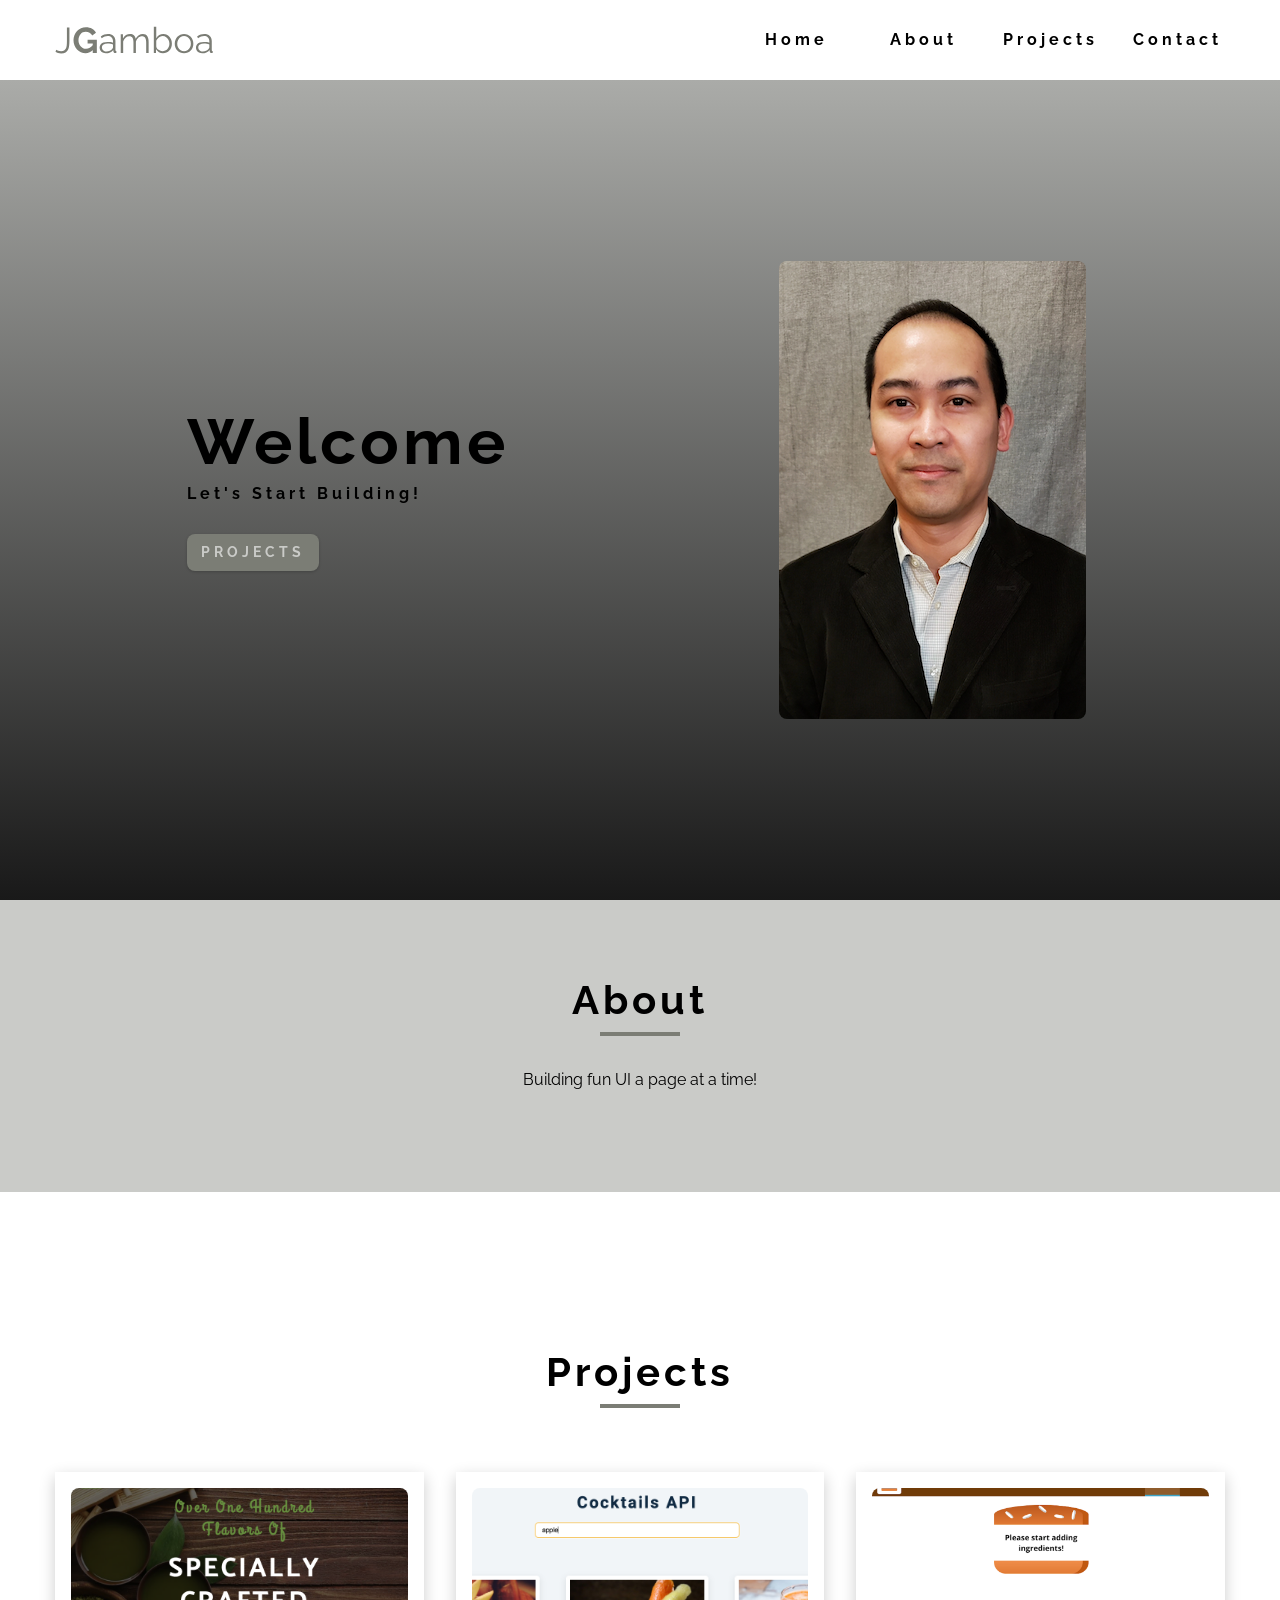
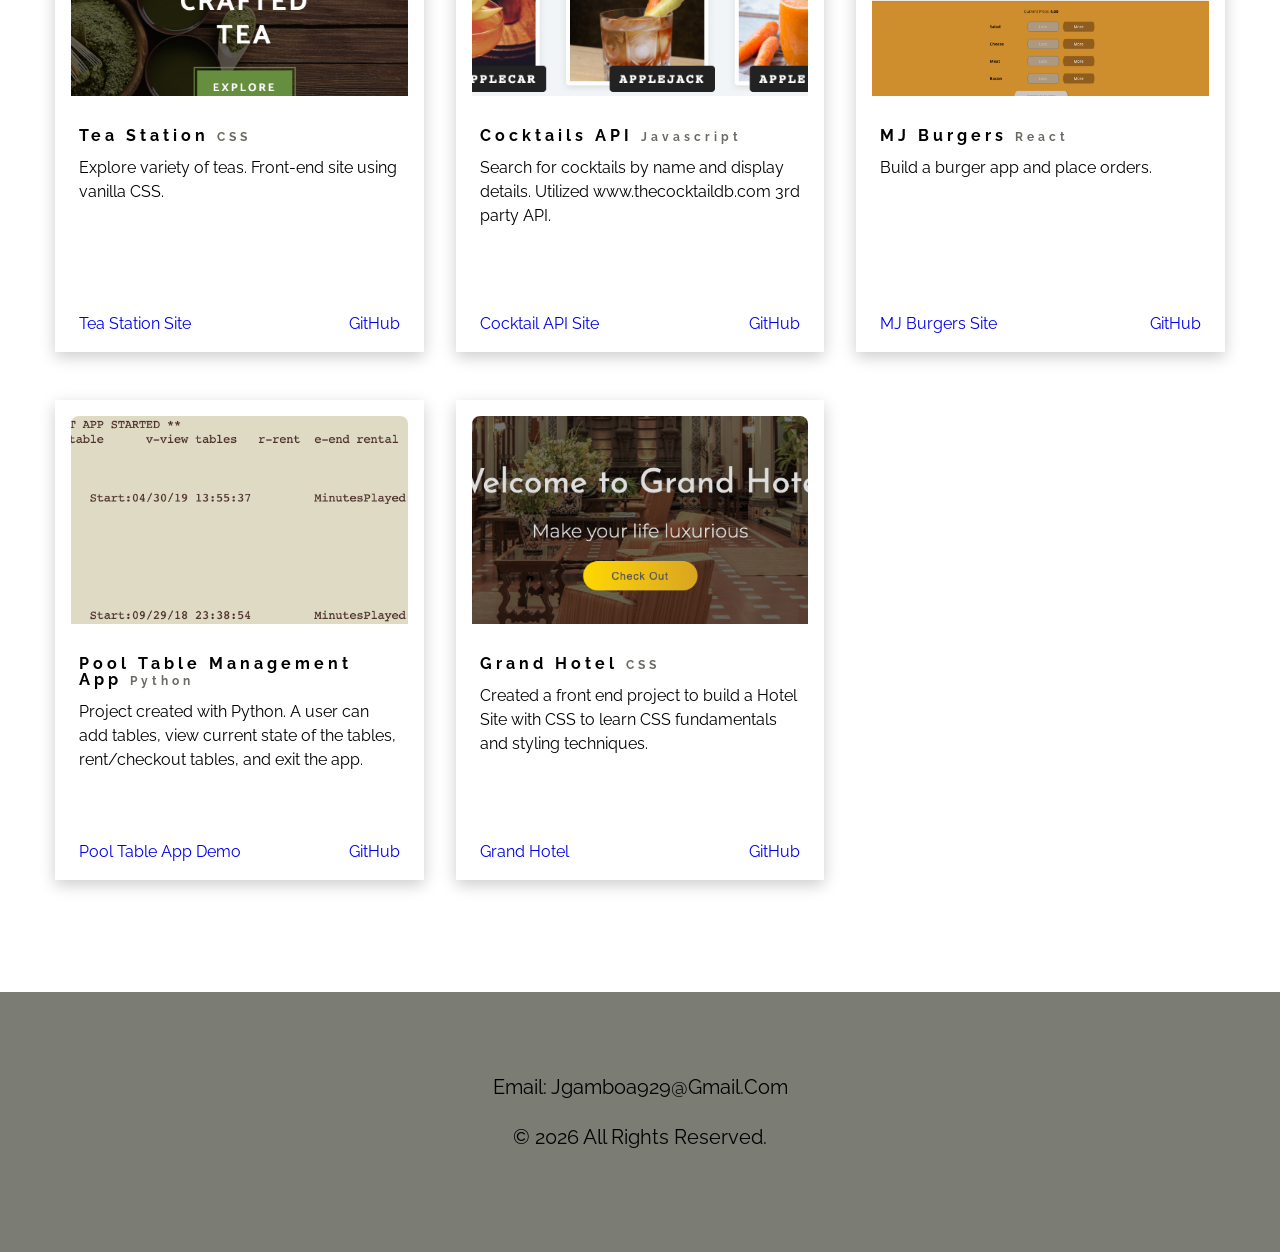
==== commit 8daa2324: "add tea station card" ====
--- a/index.html
+++ b/index.html
@@ -226,6 +226,39 @@
           <!-- front of the card -->
           <div class="card-side card-front">
             <div class="card-image-container">
+              <img src="./images/tea-station.png" alt="card img" />
+            </div>
+            <div class="card-info">
+              <h4>Tea Station <span class="technology">CSS</span></h4>
+              <p>Explore variety of teas. Front-end site using vanilla CSS.</p>
+              <div class="card-footer">
+                <a href="https://tea-station-jg.netlify.app/" target="_blank"
+                  >Tea Station Site</a
+                >
+                <a
+                  href="https://github.com/jg00/proj-css-tea-station-js"
+                  target="_blank"
+                  class="card-github"
+                  >GitHub</a
+                >
+                <!-- <img src="./images/hero-img-small.jpeg" alt="author img" /> -->
+                <!-- <p>7 min read</p> -->
+              </div>
+            </div>
+          </div>
+
+          <!-- card back -->
+          <div class="card-side card-back">
+            <button class="btn">read more</button>
+          </div>
+        </article>
+        <!-- end of single article -->
+
+        <!-- start of single article -->
+        <article class="card">
+          <!-- front of the card -->
+          <div class="card-side card-front">
+            <div class="card-image-container">
               <img src="./images/cocktail-api.png" alt="card img" />
             </div>
             <div class="card-info">
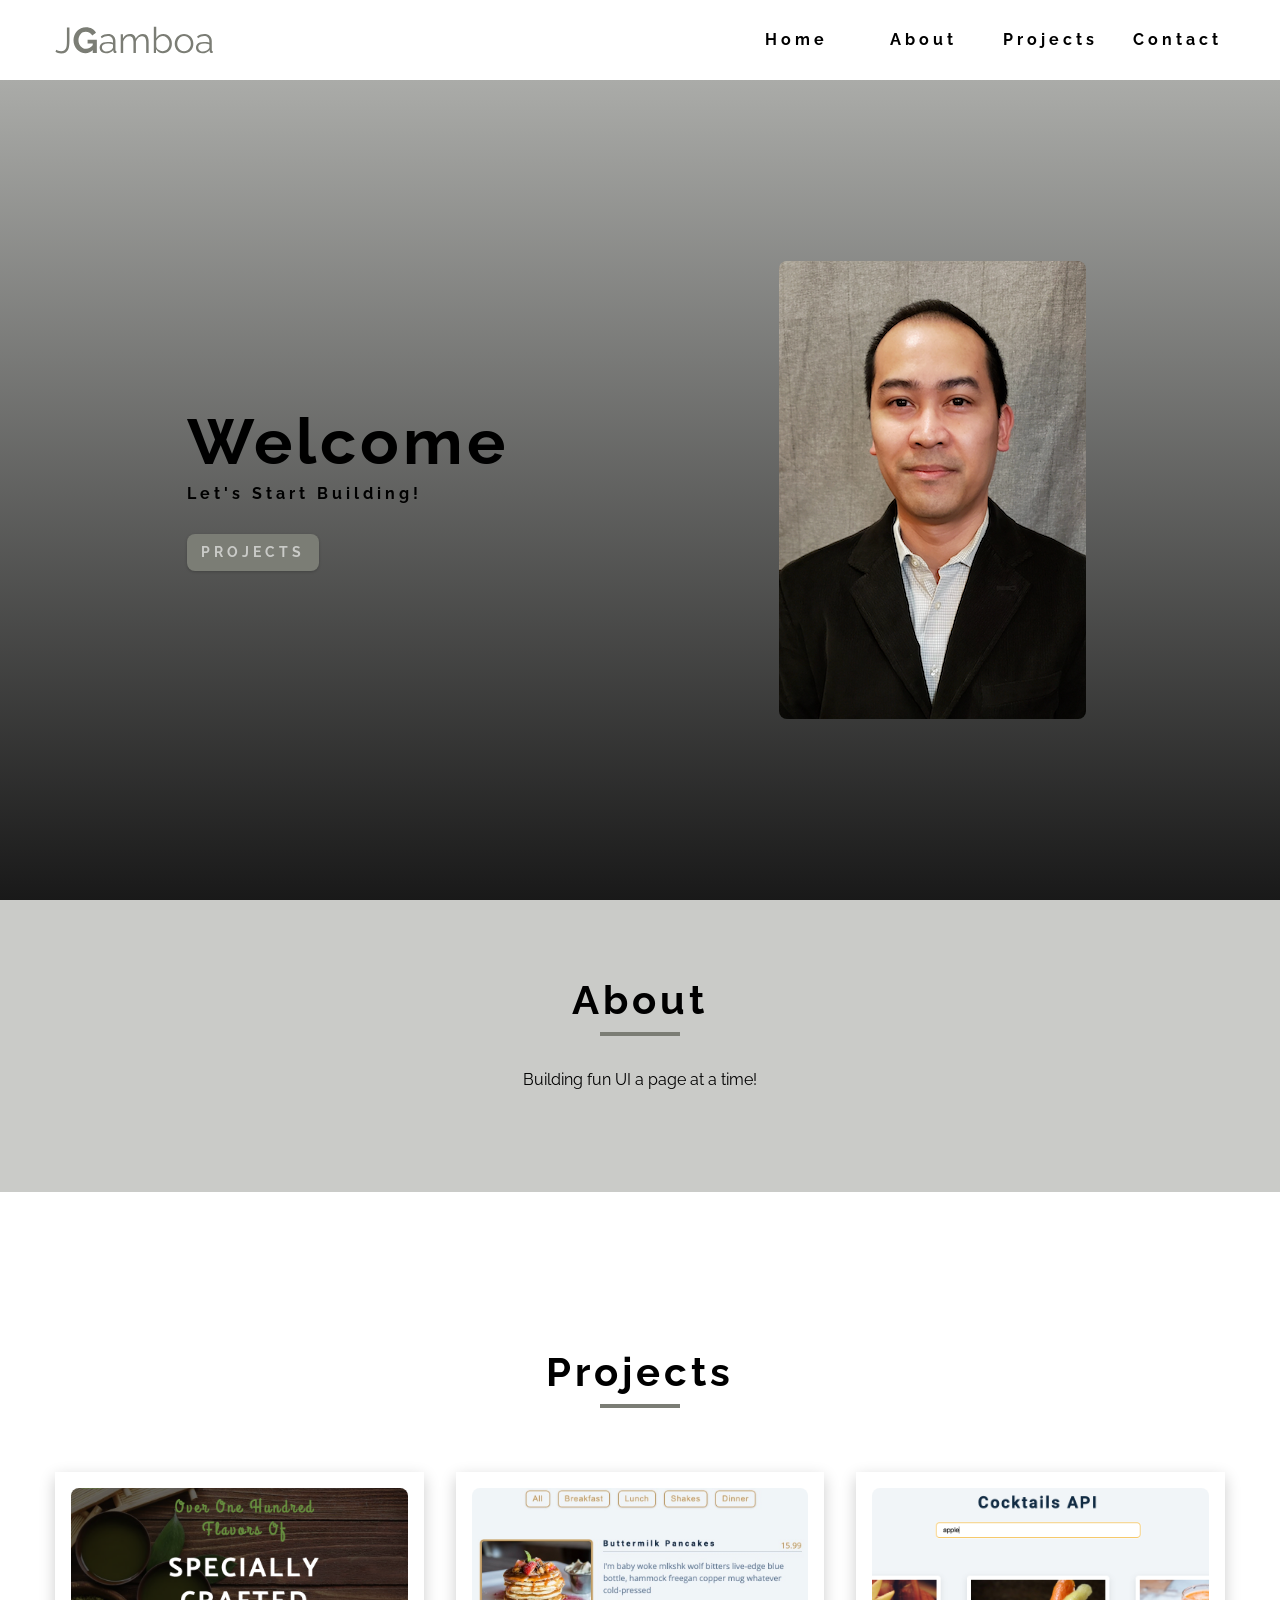
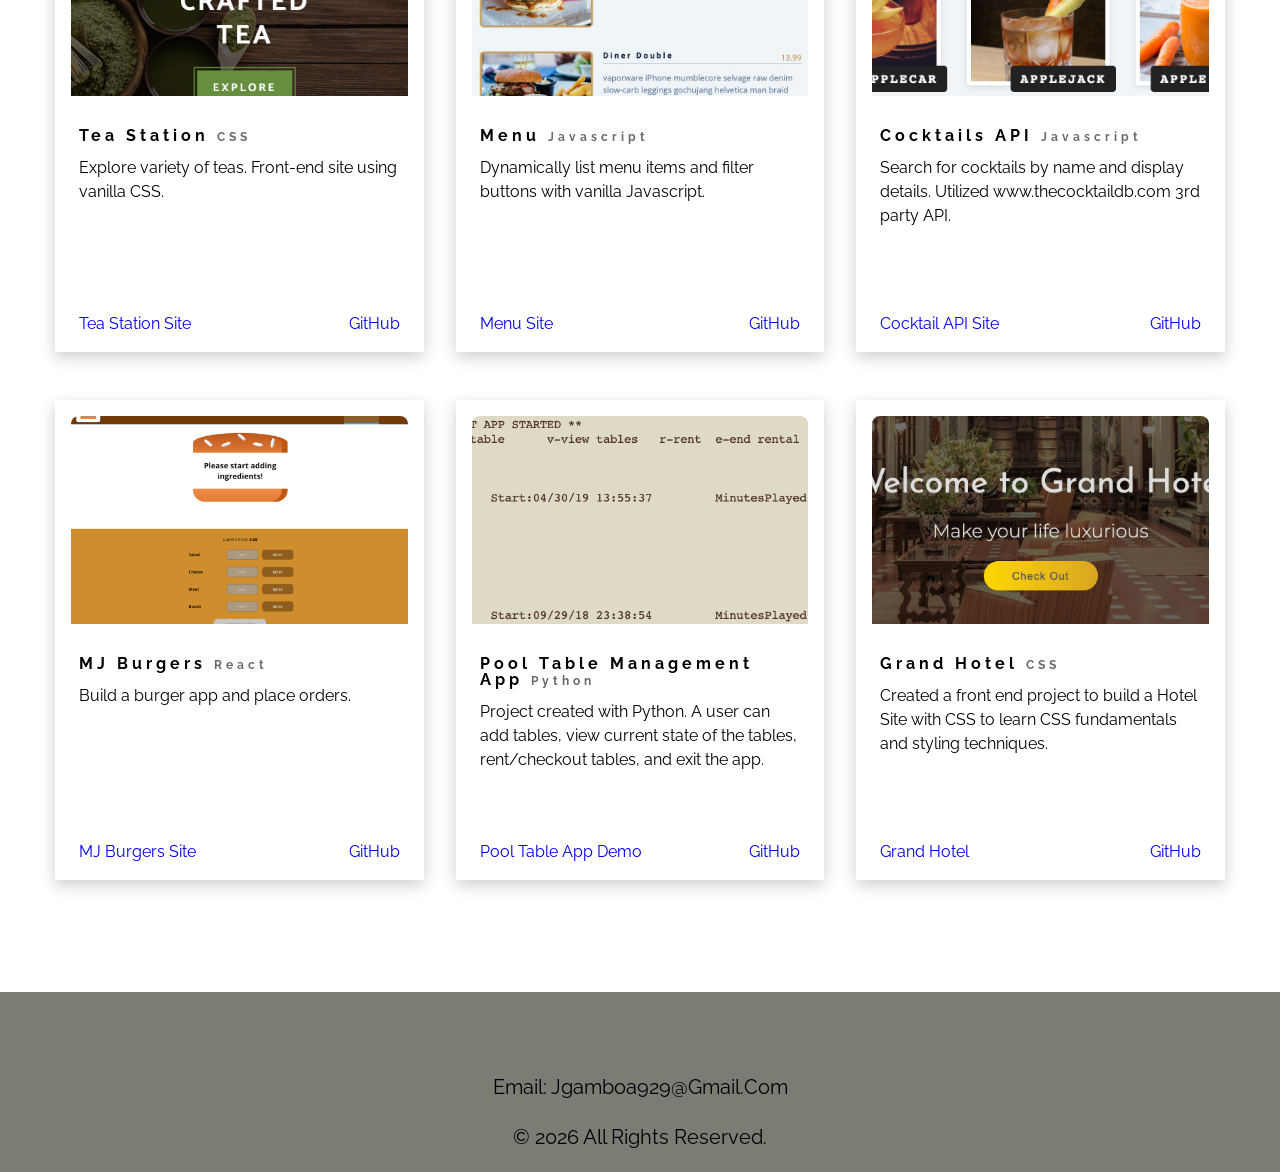
==== commit 77039734: "added menu project, updated README" ====
--- a/index.html
+++ b/index.html
@@ -259,6 +259,44 @@
           <!-- front of the card -->
           <div class="card-side card-front">
             <div class="card-image-container">
+              <img src="./images/menu.jpg" alt="card img" />
+            </div>
+            <div class="card-info">
+              <h4>Menu <span class="technology">Javascript</span></h4>
+              <p>
+                Dynamically list menu items and filter buttons with vanilla
+                Javascript.
+              </p>
+              <div class="card-footer">
+                <a
+                  href="https://dynamic-menu-filters.netlify.app/"
+                  target="_blank"
+                  >Menu Site</a
+                >
+                <a
+                  href="https://github.com/jg00/proj-js-dynamic-menu-filters-js"
+                  target="_blank"
+                  class="card-github"
+                  >GitHub</a
+                >
+                <!-- <img src="./images/hero-img-small.jpeg" alt="author img" /> -->
+                <!-- <p>7 min read</p> -->
+              </div>
+            </div>
+          </div>
+
+          <!-- card back -->
+          <div class="card-side card-back">
+            <button class="btn">read more</button>
+          </div>
+        </article>
+        <!-- end of single article -->
+
+        <!-- start of single article -->
+        <article class="card">
+          <!-- front of the card -->
+          <div class="card-side card-front">
+            <div class="card-image-container">
               <img src="./images/cocktail-api.png" alt="card img" />
             </div>
             <div class="card-info">
